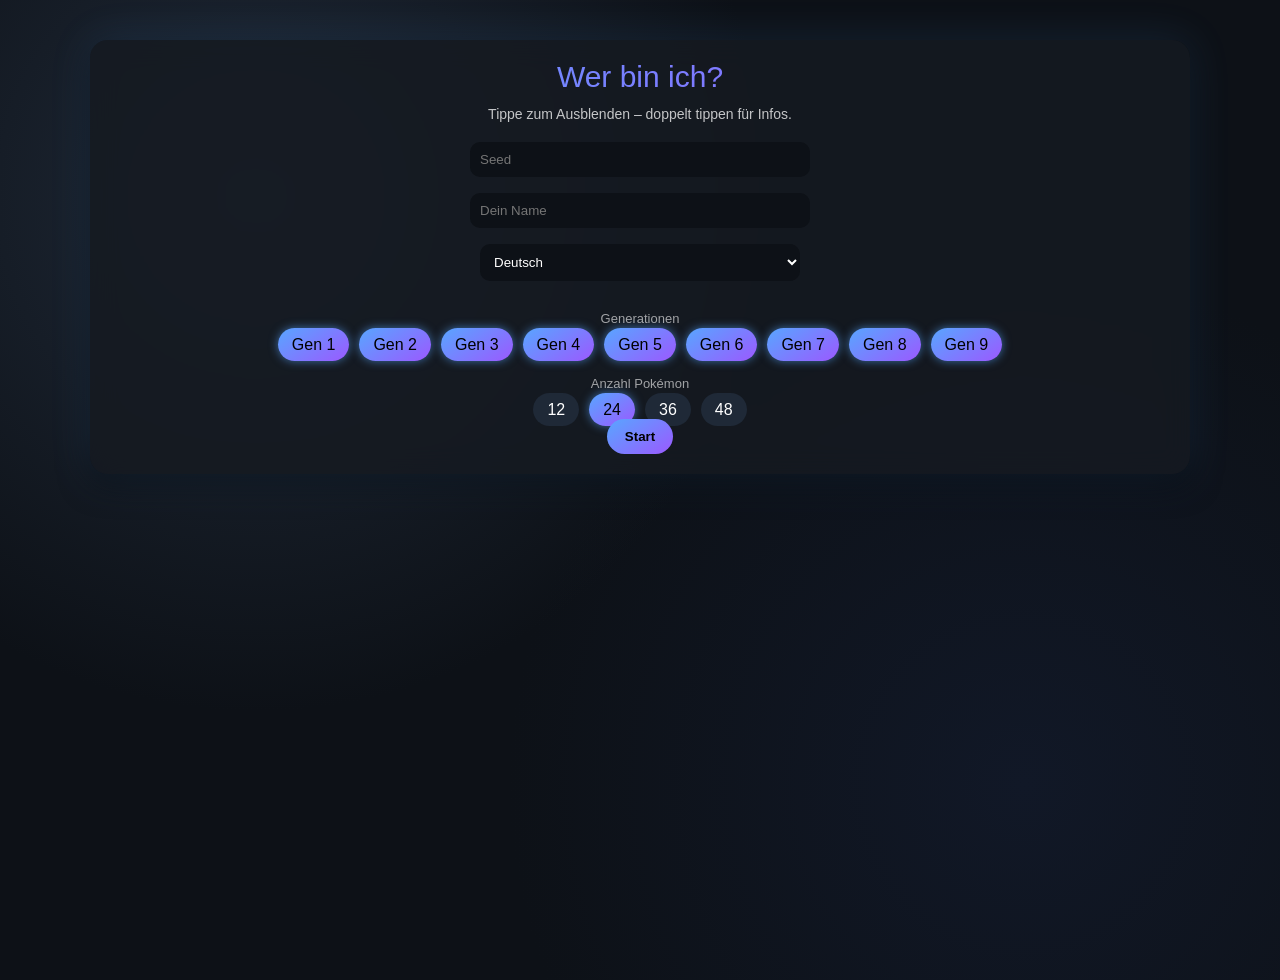
==== index.html @ afe897d0 "Aktualisieren von index.html" ====
<!DOCTYPE html>
<html lang="de">
<head>
<meta charset="UTF-8">
<meta name="viewport" content="width=device-width, initial-scale=1.0">
<title>Wer bin ich?</title>

<link rel="stylesheet" href="style.css">

<script src="pokemon_data.js"></script>
<script src="evolution.js"></script>
</head>

<body>

<div class="container">

<div id="menu" class="panel">
  <div class="title">Wer bin ich?</div>

  <div class="desc">
    Tippe zum Ausblenden – doppelt tippen für Infos.
  </div>

  <input id="seedInput" placeholder="Seed"><br>
  <input id="playerInput" placeholder="Dein Name"><br>

  <select id="lang">
    <option value="de">Deutsch</option>
    <option value="en">English</option>
  </select>

  <div class="section-title">Generationen</div>
  <div class="genbox">
    <label><input type="checkbox" value="1" checked><span>Gen 1</span></label>
    <label><input type="checkbox" value="2" checked><span>Gen 2</span></label>
    <label><input type="checkbox" value="3" checked><span>Gen 3</span></label>
    <label><input type="checkbox" value="4" checked><span>Gen 4</span></label>
    <label><input type="checkbox" value="5" checked><span>Gen 5</span></label>
    <label><input type="checkbox" value="6" checked><span>Gen 6</span></label>
    <label><input type="checkbox" value="7" checked><span>Gen 7</span></label>
    <label><input type="checkbox" value="8" checked><span>Gen 8</span></label>
    <label><input type="checkbox" value="9" checked><span>Gen 9</span></label>
  </div>

  <div class="section-title">Anzahl Pokémon</div>
  <div class="genbox">
    <label><input type="radio" name="size" value="12"><span>12</span></label>
    <label><input type="radio" name="size" value="24" checked><span>24</span></label>
    <label><input type="radio" name="size" value="36"><span>36</span></label>
    <label><input type="radio" name="size" value="48"><span>48</span></label>
  </div>

  <button onclick="startGame()">Start</button>
</div>

<div id="game" class="panel" style="display:none;">
  <div class="panel-top">
    <button onclick="back()">⬅ Neue Runde</button>

    <div class="zoom-group">
      <button onclick="zoomIn()">➕</button>
      <button onclick="zoomOut()">➖</button>
    </div>
  </div>

  <div id="activeRule" class="active-rule"></div>
  <div id="target"></div>
  <div id="board" class="grid"></div>
</div>

</div>

<div id="intro"><span id="introText"></span></div>

<div id="rulesScreen">
  <div class="rules-box">
    <h2>⚠️ Sonderregel</h2>
    <div id="rulesList"></div>
  </div>
</div>

<div id="popup" onclick="closePopup()">
  <div class="popup-box" onclick="event.stopPropagation()">
    <img id="popImg">
    <h3 id="popName"></h3>
    <div id="popDex"></div>
    <div id="popTypes"></div>
    <div id="popEvo"></div>
    <button onclick="closePopup()">Schließen</button>
  </div>
</div>

<script>

let seedValue=0;
let currentRule="";

/* ZOOM */
let tileSize = 90;
function applyZoom(){
  document.documentElement.style.setProperty("--tile-size", tileSize + "px");
}
function zoomIn(){ tileSize=Math.min(tileSize+20,220); applyZoom(); }
function zoomOut(){ tileSize=Math.max(tileSize-20,60); applyZoom(); }

/* RULES */
const RULES = [
  "Keine Fragen zu Entwicklungen",
  "Keine Fragen zu Typen",
  "Keine Fragen zur Farbe",
  "Keine Fragen zur Generation"
];

function getRandomRule(){
  return RULES[Math.floor(rand()*RULES.length)];
}

async function showRulesScreen(rule){
  rulesList.innerHTML=`❌ ${rule}`;
  rulesScreen.classList.add("show");
  await new Promise(r=>setTimeout(r,2000));
  rulesScreen.classList.remove("show");
}

/* RNG */
function hash(str){ let h=0; for(let i=0;i<str.length;i++){ h=Math.imul(31,h)+str.charCodeAt(i)|0;} return h;}
function rand(){ seedValue+=0x6D2B79F5; let t=seedValue; t=Math.imul(t^t>>>15,t|1); t^=t+Math.imul(t^t>>>7,t|61); return ((t^t>>>14)>>>0)/4294967296;}
function getGens(){ return Array.from(document.querySelectorAll(".genbox input:checked")).map(e=>parseInt(e.value));}
function getSize(){ return parseInt(document.querySelector('input[name="size"]:checked').value);}

/* 🔥 TYPE FIX */
const TYPE_MAP = {
  Normal:"Normal",
  Fire:"Feuer",
  Water:"Wasser",
  Grass:"Pflanze",
  Electric:"Elektro",
  Ice:"Eis",
  Fighting:"Kampf",
  Poison:"Gift",
  Ground:"Boden",
  Flying:"Flug",
  Psychic:"Psycho",
  Bug:"Käfer",
  Rock:"Gestein",
  Ghost:"Geist",
  Dragon:"Drache",
  Dark:"Unlicht",
  Steel:"Stahl",
  Fairy:"Fee"
};

/* POPUP */
function showPopup(p){
  popup.style.display="flex";
  popImg.src=p.img;
  popName.innerText=p.name_de;
  popDex.innerText="Dex #"+p.id;
  popTypes.innerText=(p.types||[]).map(t=>TYPE_MAP[t]||t).join(", ");
  popEvo.innerText=getEvolutionChain(p).map(e=>e.name_de).join(" → ");
}
function closePopup(){ popup.style.display="none"; }

/* START */
async function startGame(){

  if(typeof applyEvolutionData==="function"){
    applyEvolutionData();
  }

  applyZoom();

  let seed=seedInput.value;
  let playerId=playerInput.value||"player";

  seedValue=hash(seed||"random");

  let pool=POKEMON.filter(p=>getGens().includes(p.gen));

  for(let i=pool.length-1;i>0;i--){
    let j=Math.floor(rand()*(i+1));
    [pool[i],pool[j]]=[pool[j],pool[i]];
  }

  let data=pool.slice(0,getSize());

  let targetPokemon=data[Math.abs(hash(seed+playerId))%data.length];

  menu.style.display="none";

  let rule=getRandomRule();
  currentRule=rule;
  await showRulesScreen(rule);

  game.style.display="block";
  activeRule.innerText="⚠️ "+currentRule;

  board.innerHTML="";

  data.forEach(p=>{
    let card=document.createElement("div");
    card.className="card";

    card.innerHTML=`
      <img src="${p.img}">
      <div>${p.name_de}</div>
      <div class="types">
        ${(p.types||[]).map(t=>{
          let de = TYPE_MAP[t] || t;
          return `<span class="type ${de}">${de}</span>`;
        }).join("")}
      </div>
    `;

    let lastTap=0;

    card.onclick=()=>{
      let now=Date.now();
      if(now-lastTap<300){
        showPopup(p);
      } else {
        setTimeout(()=>{
          if(Date.now()-lastTap>=300){
            card.classList.toggle("off");
          }
        },300);
      }
      lastTap=now;
    };

    board.appendChild(card);
  });

  target.innerText="Du bist: "+targetPokemon.name_de;
}

function back(){
  game.style.display="none";
  menu.style.display="block";
}

</script>

</body>
</html>
---- style.css ----
/* 🌌 BACKGROUND */
body {
  margin:0;
  font-family: Arial;
  color:white;

  display:flex;
  justify-content:center;
  align-items:flex-start;

  min-height:100vh;
  padding:40px 10px;

  background:
    radial-gradient(circle at 20% 20%, #1f2937 0%, transparent 40%),
    radial-gradient(circle at 80% 80%, #111827 0%, transparent 40%),
    #0d1117;
}

/* 🎮 CONTAINER */
.container {
  width:100%;
  max-width:1100px;
}

/* 🧊 PANEL */
.panel {
  background:rgba(22,27,34,0.85);
  backdrop-filter: blur(14px);

  border-radius:18px;
  padding:20px;

  box-shadow:
    0 0 40px rgba(88,166,255,0.15),
    0 10px 30px rgba(0,0,0,0.6);

  text-align:center;
}

/* 🎯 TITLE */
.title {
  font-size:30px;
  margin-bottom:12px;

  background:linear-gradient(90deg,#58a6ff,#9b59ff);
  -webkit-background-clip:text;
  -webkit-text-fill-color:transparent;
}

/* 📝 TEXT */
.desc {
  font-size:14px;
  opacity:0.75;
  margin-bottom:12px;
}

/* SECTION */
.section-title {
  margin-top:22px;
  margin-bottom:10px;
  font-size:13px;
  opacity:0.6;
}

/* 🔘 BUTTONS */
button {
  padding:10px 18px;
  border:none;
  border-radius:999px;

  background:linear-gradient(145deg,#58a6ff,#9b59ff);
  color:black;

  font-weight:bold;
  cursor:pointer;

  transition:0.2s;
}

button:hover {
  transform:translateY(-2px);
  box-shadow:0 6px 16px rgba(88,166,255,0.5);
}

button:active {
  transform:scale(0.95);
}

/* INPUT */
input, select {
  width:90%;
  max-width:320px;

  padding:10px;
  margin:8px;

  border-radius:10px;
  border:none;

  background:#0d1117;
  color:white;
}

/* GEN BOX */
.genbox {
  display:flex;
  flex-wrap:wrap;
  justify-content:center;
  gap:10px;
}

.genbox span {
  padding:8px 14px;
  border-radius:999px;

  background:#1f2937;
  transition:0.2s;
}

.genbox span:hover {
  transform:translateY(-2px);
}

.genbox input { display:none; }

.genbox input:checked + span {
  background:linear-gradient(145deg,#58a6ff,#9b59ff);
  color:black;
  box-shadow:0 0 10px rgba(88,166,255,0.6);
}

/* 🎯 TOP BAR */
#game .panel-top {
  display:flex;
  justify-content:center;
  align-items:center;
  gap:15px;
  margin-bottom:15px;
  flex-wrap:wrap;
}

/* 🔍 ZOOM */
.zoom-group {
  display:flex;
  gap:8px;
}

.zoom-group button {
  width:40px;
  height:40px;
  padding:0;
}

/* 🧩 GRID */
.grid {
  display:grid;
  grid-template-columns: repeat(auto-fill,minmax(var(--tile-size,100px),1fr));
  gap:14px;
}

/* 🧱 CARD */
.card {
  background:#21262d;
  border-radius:14px;
  padding:12px;

  text-align:center;
  cursor:pointer;

  transition:0.2s;

  box-shadow:0 4px 12px rgba(0,0,0,0.4);
}

.card:hover {
  transform:translateY(-4px) scale(1.03);
}

.card img {
  width:100%;
  max-width:110px;
  margin-bottom:6px;
}

/* ❌ DISABLED */
.card.off {
  opacity:0.25;
  transform:scale(0.9);
}

/* ✨ SHINY */
.card[data-shiny="true"] {
  box-shadow:
    0 0 10px gold,
    0 0 25px rgba(255,215,0,0.4);
}

/* 🎨 TYPES */
.types {
  margin-top:5px;
}

.type {
  display:inline-block;
  padding:3px 7px;
  margin:2px;
  border-radius:8px;
  font-size:11px;
  font-weight:bold;
  color:white;
}

/* TYPE COLORS */
.type.feuer { background:#f08030; }
.type.wasser { background:#6890f0; }
.type.pflanze { background:#78c850; }
.type.elektro { background:#f8d030; color:black; }
.type.normal { background:#a8a878; }
.type.kampf { background:#c03028; }
.type.flug { background:#a890f0; }
.type.gift { background:#a040a0; }
.type.boden { background:#e0c068; color:black; }
.type.gestein { background:#b8a038; }
.type.käfer { background:#a8b820; }
.type.geist { background:#705898; }
.type.stahl { background:#b8b8d0; color:black; }
.type.eis { background:#98d8d8; color:black; }
.type.drache { background:#7038f8; }
.type.unlicht { background:#705848; }
.type.fee { background:#ee99ac; color:black; }

/* ⚠️ RULE DISPLAY */
.active-rule {
  margin:10px 0 15px;
  padding:8px 14px;

  border-radius:999px;
  display:inline-block;

  background:rgba(255,77,77,0.15);
  color:#ff6b6b;

  font-size:13px;
  font-weight:bold;
}

/* 🎬 INTRO */
#intro {
  position:fixed;
  width:100%;
  height:100%;
  background:#0d1117;

  display:flex;
  justify-content:center;
  align-items:center;

  font-size:42px;

  opacity:0;
  pointer-events:none;
  transition:opacity 0.6s;
}

#intro.show { opacity:1; }

#intro span {
  transition:transform 0.6s, opacity 0.6s;
}

#intro.hide span {
  transform:scale(1.2);
  opacity:0;
}

/* ⚠️ RULE SCREEN */
#rulesScreen {
  position:fixed;
  width:100%;
  height:100%;
  background:#0d1117;

  display:flex;
  justify-content:center;
  align-items:center;

  opacity:0;
  pointer-events:none;
  transition:0.4s;

  z-index:999;
}

#rulesScreen.show {
  opacity:1;
}

.rules-box {
  background:#161b22;
  padding:30px;
  border-radius:18px;

  text-align:center;

  transform:scale(0.8);
  opacity:0;

  transition:0.4s;

  box-shadow:
    0 0 30px rgba(255,0,0,0.25),
    0 10px 40px rgba(0,0,0,0.8);
}

#rulesScreen.show .rules-box {
  transform:scale(1);
  opacity:1;
}

.rules-box h2 {
  color:#ff4d4d;
  margin-bottom:15px;
}

/* 🪟 POPUP */
#popup {
  position:fixed;
  width:100%;
  height:100%;

  background:rgba(0,0,0,0.8);

  display:none;
  justify-content:center;
  align-items:center;
}

.popup-box {
  background:#161b22;
  padding:20px;
  border-radius:16px;

  box-shadow:0 10px 30px rgba(0,0,0,0.7);
}
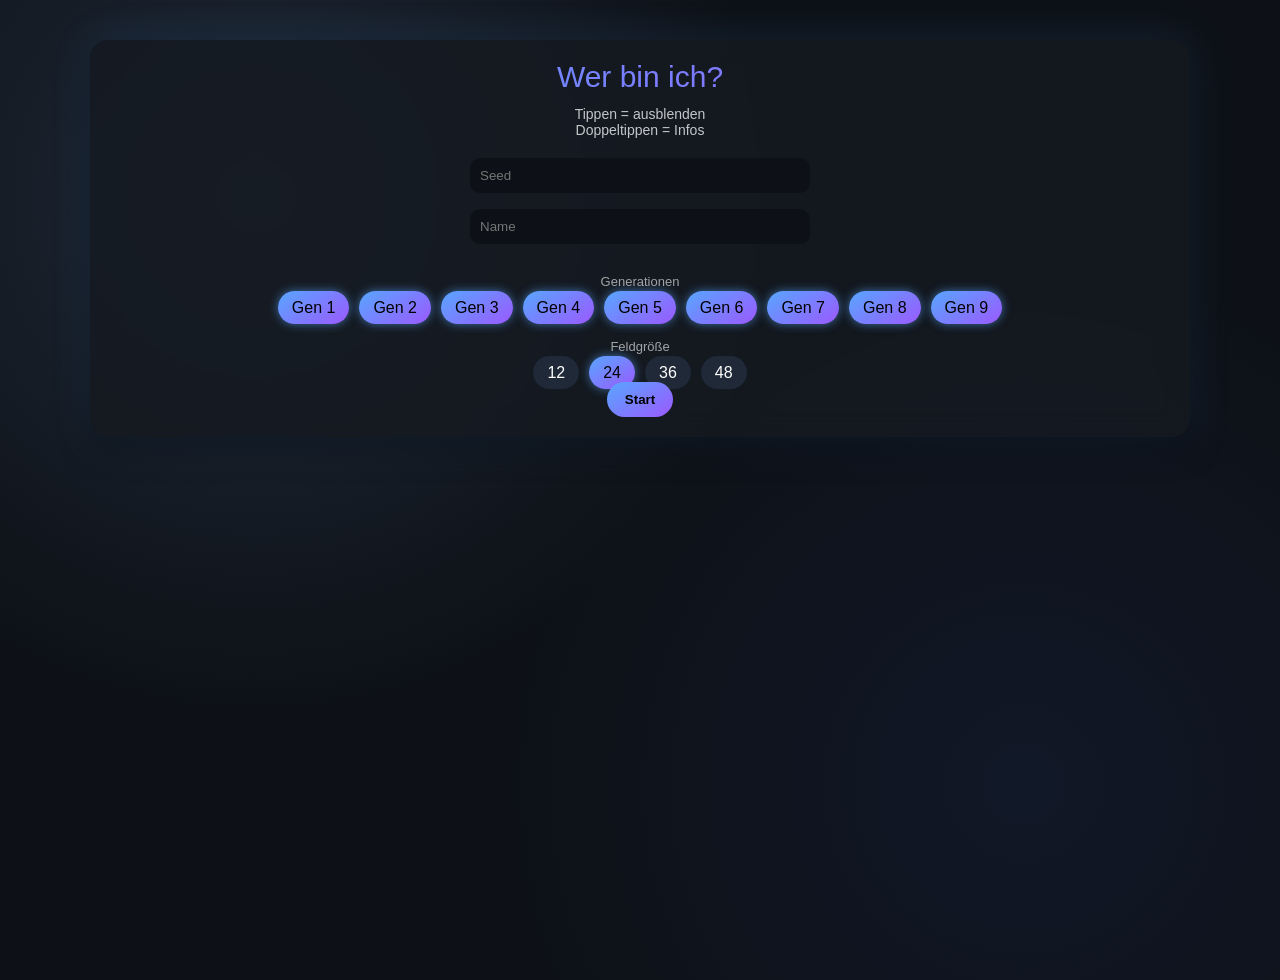
==== commit a653fec5: "Aktualisieren von index.html" ====
--- a/index.html
+++ b/index.html
@@ -15,20 +15,17 @@
 
 <div class="container">
 
+<!-- MENU -->
 <div id="menu" class="panel">
   <div class="title">Wer bin ich?</div>
 
   <div class="desc">
-    Tippe zum Ausblenden – doppelt tippen für Infos.
+    Tippen = ausblenden<br>
+    Doppeltippen = Infos
   </div>
 
   <input id="seedInput" placeholder="Seed"><br>
-  <input id="playerInput" placeholder="Dein Name"><br>
-
-  <select id="lang">
-    <option value="de">Deutsch</option>
-    <option value="en">English</option>
-  </select>
+  <input id="playerInput" placeholder="Name"><br>
 
   <div class="section-title">Generationen</div>
   <div class="genbox">
@@ -43,7 +40,7 @@
     <label><input type="checkbox" value="9" checked><span>Gen 9</span></label>
   </div>
 
-  <div class="section-title">Anzahl Pokémon</div>
+  <div class="section-title">Feldgröße</div>
   <div class="genbox">
     <label><input type="radio" name="size" value="12"><span>12</span></label>
     <label><input type="radio" name="size" value="24" checked><span>24</span></label>
@@ -54,25 +51,32 @@
   <button onclick="startGame()">Start</button>
 </div>
 
+<!-- GAME -->
 <div id="game" class="panel" style="display:none;">
+
   <div class="panel-top">
     <button onclick="back()">⬅ Neue Runde</button>
 
     <div class="zoom-group">
-      <button onclick="zoomIn()">➕</button>
-      <button onclick="zoomOut()">➖</button>
+      <button onclick="zoomIn()">+</button>
+      <button onclick="zoomOut()">-</button>
     </div>
   </div>
 
   <div id="activeRule" class="active-rule"></div>
   <div id="target"></div>
   <div id="board" class="grid"></div>
-</div>
-
-</div>
-
-<div id="intro"><span id="introText"></span></div>
-
+
+</div>
+
+</div>
+
+<!-- INTRO -->
+<div id="intro">
+  <span id="introText"></span>
+</div>
+
+<!-- RULES -->
 <div id="rulesScreen">
   <div class="rules-box">
     <h2>⚠️ Sonderregel</h2>
@@ -80,6 +84,7 @@
   </div>
 </div>
 
+<!-- POPUP -->
 <div id="popup" onclick="closePopup()">
   <div class="popup-box" onclick="event.stopPropagation()">
     <img id="popImg">
@@ -93,63 +98,48 @@
 
 <script>
 
+/* RNG */
 let seedValue=0;
-let currentRule="";
-
-/* ZOOM */
-let tileSize = 90;
-function applyZoom(){
-  document.documentElement.style.setProperty("--tile-size", tileSize + "px");
-}
-function zoomIn(){ tileSize=Math.min(tileSize+20,220); applyZoom(); }
-function zoomOut(){ tileSize=Math.max(tileSize-20,60); applyZoom(); }
-
-/* RULES */
-const RULES = [
-  "Keine Fragen zu Entwicklungen",
-  "Keine Fragen zu Typen",
-  "Keine Fragen zur Farbe",
-  "Keine Fragen zur Generation"
-];
-
-function getRandomRule(){
-  return RULES[Math.floor(rand()*RULES.length)];
-}
-
-async function showRulesScreen(rule){
-  rulesList.innerHTML=`❌ ${rule}`;
-  rulesScreen.classList.add("show");
-  await new Promise(r=>setTimeout(r,2000));
-  rulesScreen.classList.remove("show");
-}
-
-/* RNG */
 function hash(str){ let h=0; for(let i=0;i<str.length;i++){ h=Math.imul(31,h)+str.charCodeAt(i)|0;} return h;}
 function rand(){ seedValue+=0x6D2B79F5; let t=seedValue; t=Math.imul(t^t>>>15,t|1); t^=t+Math.imul(t^t>>>7,t|61); return ((t^t>>>14)>>>0)/4294967296;}
-function getGens(){ return Array.from(document.querySelectorAll(".genbox input:checked")).map(e=>parseInt(e.value));}
-function getSize(){ return parseInt(document.querySelector('input[name="size"]:checked').value);}
-
-/* 🔥 TYPE FIX */
-const TYPE_MAP = {
-  Normal:"Normal",
-  Fire:"Feuer",
-  Water:"Wasser",
-  Grass:"Pflanze",
-  Electric:"Elektro",
-  Ice:"Eis",
-  Fighting:"Kampf",
-  Poison:"Gift",
-  Ground:"Boden",
-  Flying:"Flug",
-  Psychic:"Psycho",
-  Bug:"Käfer",
-  Rock:"Gestein",
-  Ghost:"Geist",
-  Dragon:"Drache",
-  Dark:"Unlicht",
-  Steel:"Stahl",
-  Fairy:"Fee"
-};
+
+/* ZOOM */
+let tileSize=90;
+function applyZoom(){ document.documentElement.style.setProperty("--tile-size", tileSize+"px"); }
+function zoomIn(){ tileSize+=20; applyZoom(); }
+function zoomOut(){ tileSize-=20; applyZoom(); }
+
+/* RULES */
+const RULES=[
+  "Keine Fragen zu Typen",
+  "Keine Fragen zu Entwicklungen",
+  "Keine Fragen zur Farbe"
+];
+
+function getRule(){ return RULES[Math.floor(rand()*RULES.length)]; }
+
+/* INTRO (ROULETTE) */
+async function playIntro(target, pool){
+
+  intro.classList.add("show");
+
+  for(let i=0;i<30;i++){
+    let p=pool[Math.floor(Math.random()*pool.length)];
+    introText.innerText=p.name_de;
+    await new Promise(r=>setTimeout(r,50));
+  }
+
+  for(let i=0;i<10;i++){
+    introText.innerText = Math.random()<0.5 ? target.name_de : pool[Math.floor(Math.random()*pool.length)].name_de;
+    await new Promise(r=>setTimeout(r,80+i*20));
+  }
+
+  introText.innerText=target.name_de;
+
+  await new Promise(r=>setTimeout(r,500));
+
+  intro.classList.remove("show");
+}
 
 /* POPUP */
 function showPopup(p){
@@ -157,12 +147,12 @@
   popImg.src=p.img;
   popName.innerText=p.name_de;
   popDex.innerText="Dex #"+p.id;
-  popTypes.innerText=(p.types||[]).map(t=>TYPE_MAP[t]||t).join(", ");
+  popTypes.innerText=(p.types||[]).join(", ");
   popEvo.innerText=getEvolutionChain(p).map(e=>e.name_de).join(" → ");
 }
 function closePopup(){ popup.style.display="none"; }
 
-/* START */
+/* GAME START */
 async function startGame(){
 
   if(typeof applyEvolutionData==="function"){
@@ -172,29 +162,36 @@
   applyZoom();
 
   let seed=seedInput.value;
-  let playerId=playerInput.value||"player";
+  let player=playerInput.value||"player";
 
   seedValue=hash(seed||"random");
 
-  let pool=POKEMON.filter(p=>getGens().includes(p.gen));
+  let gens=Array.from(document.querySelectorAll(".genbox input:checked")).map(e=>parseInt(e.value));
+  let size=parseInt(document.querySelector('input[name="size"]:checked').value);
+
+  let pool=POKEMON.filter(p=>gens.includes(p.gen));
 
   for(let i=pool.length-1;i>0;i--){
     let j=Math.floor(rand()*(i+1));
     [pool[i],pool[j]]=[pool[j],pool[i]];
   }
 
-  let data=pool.slice(0,getSize());
-
-  let targetPokemon=data[Math.abs(hash(seed+playerId))%data.length];
+  let data=pool.slice(0,size);
+  let target=data[Math.abs(hash(seed+player))%data.length];
 
   menu.style.display="none";
 
-  let rule=getRandomRule();
-  currentRule=rule;
-  await showRulesScreen(rule);
+  await playIntro(target,pool);
+
+  let rule=getRule();
+  rulesList.innerText="❌ "+rule;
+
+  rulesScreen.classList.add("show");
+  await new Promise(r=>setTimeout(r,2000));
+  rulesScreen.classList.remove("show");
 
   game.style.display="block";
-  activeRule.innerText="⚠️ "+currentRule;
+  activeRule.innerText="⚠️ "+rule;
 
   board.innerHTML="";
 
@@ -206,10 +203,7 @@
       <img src="${p.img}">
       <div>${p.name_de}</div>
       <div class="types">
-        ${(p.types||[]).map(t=>{
-          let de = TYPE_MAP[t] || t;
-          return `<span class="type ${de}">${de}</span>`;
-        }).join("")}
+        ${(p.types||[]).map(t=>`<span class="type ${t}">${t}</span>`).join("")}
       </div>
     `;
 
@@ -217,6 +211,7 @@
 
     card.onclick=()=>{
       let now=Date.now();
+
       if(now-lastTap<300){
         showPopup(p);
       } else {
@@ -226,13 +221,14 @@
           }
         },300);
       }
+
       lastTap=now;
     };
 
     board.appendChild(card);
   });
 
-  target.innerText="Du bist: "+targetPokemon.name_de;
+  target.innerText="Du bist: "+target.name_de;
 }
 
 function back(){
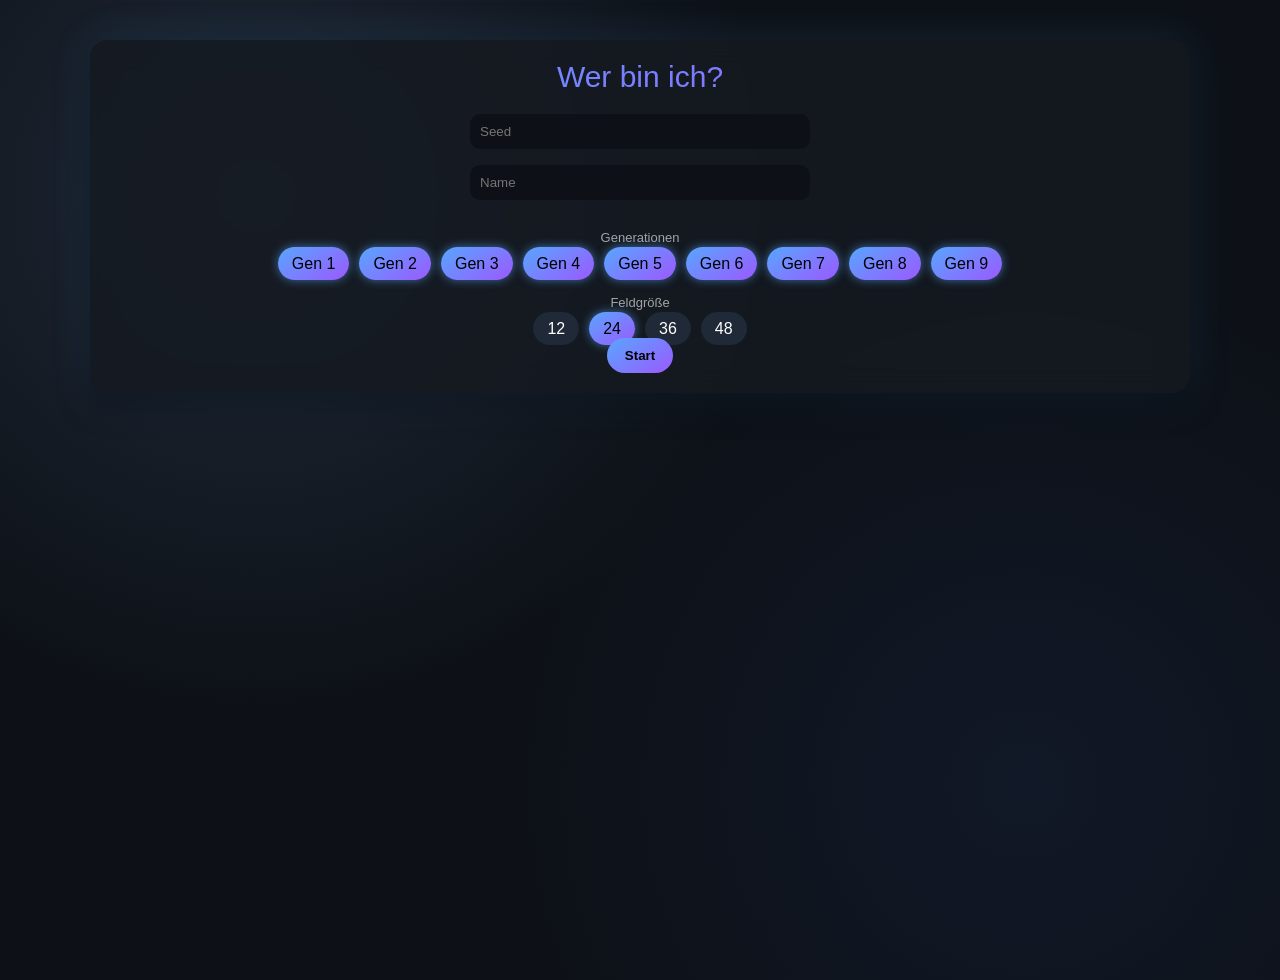
==== commit c7185712: "Aktualisieren von index.html" ====
--- a/index.html
+++ b/index.html
@@ -15,14 +15,8 @@
 
 <div class="container">
 
-<!-- MENU -->
 <div id="menu" class="panel">
   <div class="title">Wer bin ich?</div>
-
-  <div class="desc">
-    Tippen = ausblenden<br>
-    Doppeltippen = Infos
-  </div>
 
   <input id="seedInput" placeholder="Seed"><br>
   <input id="playerInput" placeholder="Name"><br>
@@ -51,19 +45,8 @@
   <button onclick="startGame()">Start</button>
 </div>
 
-<!-- GAME -->
 <div id="game" class="panel" style="display:none;">
 
-  <div class="panel-top">
-    <button onclick="back()">⬅ Neue Runde</button>
-
-    <div class="zoom-group">
-      <button onclick="zoomIn()">+</button>
-      <button onclick="zoomOut()">-</button>
-    </div>
-  </div>
-
-  <div id="activeRule" class="active-rule"></div>
   <div id="target"></div>
   <div id="board" class="grid"></div>
 
@@ -71,131 +54,80 @@
 
 </div>
 
-<!-- INTRO -->
-<div id="intro">
-  <span id="introText"></span>
-</div>
-
-<!-- RULES -->
-<div id="rulesScreen">
-  <div class="rules-box">
-    <h2>⚠️ Sonderregel</h2>
-    <div id="rulesList"></div>
-  </div>
-</div>
-
-<!-- POPUP -->
-<div id="popup" onclick="closePopup()">
-  <div class="popup-box" onclick="event.stopPropagation()">
-    <img id="popImg">
-    <h3 id="popName"></h3>
-    <div id="popDex"></div>
-    <div id="popTypes"></div>
-    <div id="popEvo"></div>
-    <button onclick="closePopup()">Schließen</button>
-  </div>
-</div>
+<div id="intro"><span id="introText"></span></div>
 
 <script>
+
+/* TYPE MAP (EINZIGER FIX) */
+const TYPE_MAP = {
+  Fire:"Feuer",
+  Water:"Wasser",
+  Grass:"Pflanze",
+  Electric:"Elektro",
+  Ice:"Eis",
+  Fighting:"Kampf",
+  Poison:"Gift",
+  Ground:"Boden",
+  Flying:"Flug",
+  Psychic:"Psycho",
+  Bug:"Käfer",
+  Rock:"Gestein",
+  Ghost:"Geist",
+  Dragon:"Drache",
+  Dark:"Unlicht",
+  Steel:"Stahl",
+  Fairy:"Fee",
+  Normal:"Normal"
+};
 
 /* RNG */
 let seedValue=0;
 function hash(str){ let h=0; for(let i=0;i<str.length;i++){ h=Math.imul(31,h)+str.charCodeAt(i)|0;} return h;}
 function rand(){ seedValue+=0x6D2B79F5; let t=seedValue; t=Math.imul(t^t>>>15,t|1); t^=t+Math.imul(t^t>>>7,t|61); return ((t^t>>>14)>>>0)/4294967296;}
 
-/* ZOOM */
-let tileSize=90;
-function applyZoom(){ document.documentElement.style.setProperty("--tile-size", tileSize+"px"); }
-function zoomIn(){ tileSize+=20; applyZoom(); }
-function zoomOut(){ tileSize-=20; applyZoom(); }
-
-/* RULES */
-const RULES=[
-  "Keine Fragen zu Typen",
-  "Keine Fragen zu Entwicklungen",
-  "Keine Fragen zur Farbe"
-];
-
-function getRule(){ return RULES[Math.floor(rand()*RULES.length)]; }
-
-/* INTRO (ROULETTE) */
-async function playIntro(target, pool){
-
+/* INTRO */
+async function playIntro(target,pool){
   intro.classList.add("show");
 
-  for(let i=0;i<30;i++){
+  for(let i=0;i<25;i++){
     let p=pool[Math.floor(Math.random()*pool.length)];
     introText.innerText=p.name_de;
     await new Promise(r=>setTimeout(r,50));
   }
 
-  for(let i=0;i<10;i++){
-    introText.innerText = Math.random()<0.5 ? target.name_de : pool[Math.floor(Math.random()*pool.length)].name_de;
-    await new Promise(r=>setTimeout(r,80+i*20));
-  }
-
   introText.innerText=target.name_de;
-
   await new Promise(r=>setTimeout(r,500));
 
   intro.classList.remove("show");
 }
 
-/* POPUP */
-function showPopup(p){
-  popup.style.display="flex";
-  popImg.src=p.img;
-  popName.innerText=p.name_de;
-  popDex.innerText="Dex #"+p.id;
-  popTypes.innerText=(p.types||[]).join(", ");
-  popEvo.innerText=getEvolutionChain(p).map(e=>e.name_de).join(" → ");
-}
-function closePopup(){ popup.style.display="none"; }
-
-/* GAME START */
+/* START */
 async function startGame(){
 
-  if(typeof applyEvolutionData==="function"){
-    applyEvolutionData();
-  }
+  seedValue=hash(seedInput.value||"random");
 
-  applyZoom();
-
-  let seed=seedInput.value;
-  let player=playerInput.value||"player";
-
-  seedValue=hash(seed||"random");
-
-  let gens=Array.from(document.querySelectorAll(".genbox input:checked")).map(e=>parseInt(e.value));
-  let size=parseInt(document.querySelector('input[name="size"]:checked').value);
+  let gens=[...document.querySelectorAll(".genbox input:checked")].map(e=>+e.value);
+  let size=+document.querySelector('input[name="size"]:checked').value;
 
   let pool=POKEMON.filter(p=>gens.includes(p.gen));
 
-  for(let i=pool.length-1;i>0;i--){
-    let j=Math.floor(rand()*(i+1));
-    [pool[i],pool[j]]=[pool[j],pool[i]];
-  }
+  let data=pool.slice(0,size);
 
-  let data=pool.slice(0,size);
-  let target=data[Math.abs(hash(seed+player))%data.length];
+  let target=data[Math.abs(hash(seedInput.value+playerInput.value))%data.length];
 
   menu.style.display="none";
 
   await playIntro(target,pool);
 
-  let rule=getRule();
-  rulesList.innerText="❌ "+rule;
+  game.style.display="block";
 
-  rulesScreen.classList.add("show");
-  await new Promise(r=>setTimeout(r,2000));
-  rulesScreen.classList.remove("show");
-
-  game.style.display="block";
-  activeRule.innerText="⚠️ "+rule;
+  /* 🔥 WICHTIG */
+  target.innerText="Du bist: "+target.name_de;
 
   board.innerHTML="";
 
   data.forEach(p=>{
+
     let card=document.createElement("div");
     card.className="card";
 
@@ -203,7 +135,10 @@
       <img src="${p.img}">
       <div>${p.name_de}</div>
       <div class="types">
-        ${(p.types||[]).map(t=>`<span class="type ${t}">${t}</span>`).join("")}
+        ${(p.types||[]).map(t=>{
+          let de = TYPE_MAP[t] || t;
+          return `<span class="type ${de}">${de}</span>`;
+        }).join("")}
       </div>
     `;
 
@@ -213,7 +148,7 @@
       let now=Date.now();
 
       if(now-lastTap<300){
-        showPopup(p);
+        alert(p.name_de);
       } else {
         setTimeout(()=>{
           if(Date.now()-lastTap>=300){
@@ -226,14 +161,9 @@
     };
 
     board.appendChild(card);
+
   });
 
-  target.innerText="Du bist: "+target.name_de;
-}
-
-function back(){
-  game.style.display="none";
-  menu.style.display="block";
 }
 
 </script>
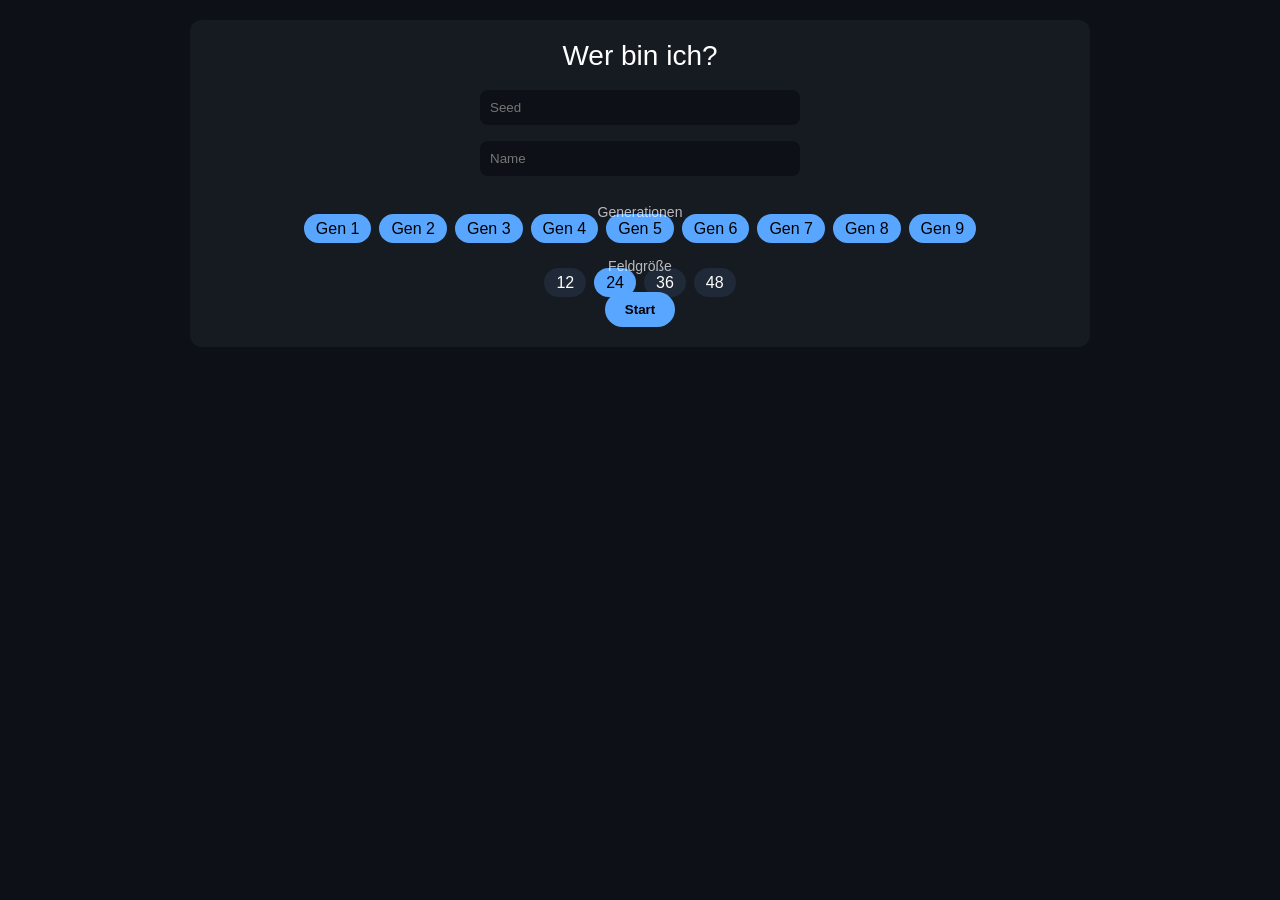
==== commit 774f8625: "Aktualisieren von index.html" ====
--- a/index.html
+++ b/index.html
@@ -47,6 +47,8 @@
 
 <div id="game" class="panel" style="display:none;">
 
+  <button onclick="back()">⬅ Menü</button>
+
   <div id="target"></div>
   <div id="board" class="grid"></div>
 
@@ -58,26 +60,13 @@
 
 <script>
 
-/* TYPE MAP (EINZIGER FIX) */
+/* TYPE MAP (FIX) */
 const TYPE_MAP = {
-  Fire:"Feuer",
-  Water:"Wasser",
-  Grass:"Pflanze",
-  Electric:"Elektro",
-  Ice:"Eis",
-  Fighting:"Kampf",
-  Poison:"Gift",
-  Ground:"Boden",
-  Flying:"Flug",
-  Psychic:"Psycho",
-  Bug:"Käfer",
-  Rock:"Gestein",
-  Ghost:"Geist",
-  Dragon:"Drache",
-  Dark:"Unlicht",
-  Steel:"Stahl",
-  Fairy:"Fee",
-  Normal:"Normal"
+  Fire:"Feuer", Water:"Wasser", Grass:"Pflanze", Electric:"Elektro",
+  Ice:"Eis", Fighting:"Kampf", Poison:"Gift", Ground:"Boden",
+  Flying:"Flug", Psychic:"Psycho", Bug:"Käfer", Rock:"Gestein",
+  Ghost:"Geist", Dragon:"Drache", Dark:"Unlicht",
+  Steel:"Stahl", Fairy:"Fee", Normal:"Normal"
 };
 
 /* RNG */
@@ -111,18 +100,23 @@
 
   let pool=POKEMON.filter(p=>gens.includes(p.gen));
 
+  /* 🔥 WICHTIG: SHUFFLE (FIXT BISASAM PROBLEM) */
+  for(let i=pool.length-1;i>0;i--){
+    let j=Math.floor(rand()*(i+1));
+    [pool[i],pool[j]]=[pool[j],pool[i]];
+  }
+
   let data=pool.slice(0,size);
 
-  let target=data[Math.abs(hash(seedInput.value+playerInput.value))%data.length];
+  let targetPokemon=data[Math.abs(hash(seedInput.value+playerInput.value))%data.length];
 
   menu.style.display="none";
 
-  await playIntro(target,pool);
+  await playIntro(targetPokemon,pool);
 
   game.style.display="block";
 
-  /* 🔥 WICHTIG */
-  target.innerText="Du bist: "+target.name_de;
+  target.innerText="Du bist: "+targetPokemon.name_de;
 
   board.innerHTML="";
 
@@ -142,28 +136,33 @@
       </div>
     `;
 
-    let lastTap=0;
+    /* 🔥 DOUBLE TAP FIX */
+    let lastTap = 0;
 
-    card.onclick=()=>{
-      let now=Date.now();
+    card.addEventListener("click", () => {
+      let now = Date.now();
 
-      if(now-lastTap<300){
+      if(now - lastTap < 300){
         alert(p.name_de);
       } else {
         setTimeout(()=>{
-          if(Date.now()-lastTap>=300){
+          if(Date.now() - lastTap >= 300){
             card.classList.toggle("off");
           }
         },300);
       }
 
-      lastTap=now;
-    };
+      lastTap = now;
+    });
 
     board.appendChild(card);
-
   });
 
+}
+
+function back(){
+  game.style.display="none";
+  menu.style.display="block";
 }
 
 </script>
--- a/style.css
+++ b/style.css
@@ -1,200 +1,111 @@
-
-/* 🌌 BACKGROUND */
+/* 🌌 BASE */
 body {
   margin:0;
-  font-family: Arial;
+  font-family:Arial, sans-serif;
+  background:#0d1117;
   color:white;
 
   display:flex;
   justify-content:center;
   align-items:flex-start;
 
-  min-height:100vh;
-  padding:40px 10px;
-
-  background:
-    radial-gradient(circle at 20% 20%, #1f2937 0%, transparent 40%),
-    radial-gradient(circle at 80% 80%, #111827 0%, transparent 40%),
-    #0d1117;
+  padding:20px;
 }
 
-/* 🎮 CONTAINER */
+/* 📦 CONTAINER */
 .container {
   width:100%;
-  max-width:1100px;
+  max-width:900px;
 }
 
-/* 🧊 PANEL */
+/* 🧊 PANELS */
 .panel {
-  background:rgba(22,27,34,0.85);
-  backdrop-filter: blur(14px);
-
-  border-radius:18px;
+  background:#161b22;
   padding:20px;
-
-  box-shadow:
-    0 0 40px rgba(88,166,255,0.15),
-    0 10px 30px rgba(0,0,0,0.6);
-
+  border-radius:12px;
+  margin-bottom:20px;
   text-align:center;
 }
 
-/* 🎯 TITLE */
+/* 🏷 TITLE */
 .title {
-  font-size:30px;
-  margin-bottom:12px;
-
-  background:linear-gradient(90deg,#58a6ff,#9b59ff);
-  -webkit-background-clip:text;
-  -webkit-text-fill-color:transparent;
+  font-size:28px;
+  margin-bottom:10px;
 }
 
-/* 📝 TEXT */
-.desc {
-  font-size:14px;
-  opacity:0.75;
-  margin-bottom:12px;
-}
-
-/* SECTION */
-.section-title {
-  margin-top:22px;
-  margin-bottom:10px;
-  font-size:13px;
-  opacity:0.6;
-}
-
-/* 🔘 BUTTONS */
-button {
-  padding:10px 18px;
-  border:none;
-  border-radius:999px;
-
-  background:linear-gradient(145deg,#58a6ff,#9b59ff);
-  color:black;
-
-  font-weight:bold;
-  cursor:pointer;
-
-  transition:0.2s;
-}
-
-button:hover {
-  transform:translateY(-2px);
-  box-shadow:0 6px 16px rgba(88,166,255,0.5);
-}
-
-button:active {
-  transform:scale(0.95);
-}
-
-/* INPUT */
-input, select {
+/* 🔲 INPUTS */
+input {
   width:90%;
-  max-width:320px;
-
+  max-width:300px;
   padding:10px;
   margin:8px;
-
-  border-radius:10px;
+  border-radius:8px;
   border:none;
-
   background:#0d1117;
   color:white;
 }
 
-/* GEN BOX */
+/* 🔘 BUTTON */
+button {
+  padding:10px 20px;
+  border:none;
+  border-radius:999px;
+  background:#58a6ff;
+  color:black;
+  font-weight:bold;
+  cursor:pointer;
+}
+
+/* 🔢 SECTIONS */
+.section-title {
+  margin-top:20px;
+  font-size:14px;
+  opacity:0.7;
+}
+
+/* 📦 GEN BOX */
 .genbox {
   display:flex;
   flex-wrap:wrap;
   justify-content:center;
-  gap:10px;
+  gap:8px;
 }
 
 .genbox span {
-  padding:8px 14px;
+  background:#1f2937;
+  padding:6px 12px;
   border-radius:999px;
-
-  background:#1f2937;
-  transition:0.2s;
-}
-
-.genbox span:hover {
-  transform:translateY(-2px);
 }
 
 .genbox input { display:none; }
 
 .genbox input:checked + span {
-  background:linear-gradient(145deg,#58a6ff,#9b59ff);
+  background:#58a6ff;
   color:black;
-  box-shadow:0 0 10px rgba(88,166,255,0.6);
 }
 
-/* 🎯 TOP BAR */
-#game .panel-top {
-  display:flex;
-  justify-content:center;
-  align-items:center;
-  gap:15px;
-  margin-bottom:15px;
-  flex-wrap:wrap;
-}
-
-/* 🔍 ZOOM */
-.zoom-group {
-  display:flex;
-  gap:8px;
-}
-
-.zoom-group button {
-  width:40px;
-  height:40px;
-  padding:0;
-}
-
-/* 🧩 GRID */
+/* 🎯 GRID */
 .grid {
   display:grid;
-  grid-template-columns: repeat(auto-fill,minmax(var(--tile-size,100px),1fr));
-  gap:14px;
+  grid-template-columns:repeat(auto-fill,minmax(90px,1fr));
+  gap:10px;
 }
 
 /* 🧱 CARD */
 .card {
   background:#21262d;
-  border-radius:14px;
-  padding:12px;
-
-  text-align:center;
+  padding:10px;
+  border-radius:10px;
   cursor:pointer;
-
   transition:0.2s;
-
-  box-shadow:0 4px 12px rgba(0,0,0,0.4);
-}
-
-.card:hover {
-  transform:translateY(-4px) scale(1.03);
 }
 
 .card img {
   width:100%;
-  max-width:110px;
-  margin-bottom:6px;
 }
 
-/* ❌ DISABLED */
 .card.off {
-  opacity:0.25;
-  transform:scale(0.9);
-}
-
-/* ✨ SHINY */
-.card[data-shiny="true"] {
-  box-shadow:
-    0 0 10px gold,
-    0 0 25px rgba(255,215,0,0.4);
+  opacity:0.3;
 }
 
 /* 🎨 TYPES */
@@ -204,51 +115,37 @@
 
 .type {
   display:inline-block;
-  padding:3px 7px;
+  padding:2px 6px;
+  border-radius:6px;
+  font-size:10px;
   margin:2px;
-  border-radius:8px;
-  font-size:11px;
-  font-weight:bold;
   color:white;
 }
 
-/* TYPE COLORS */
-.type.feuer { background:#f08030; }
-.type.wasser { background:#6890f0; }
-.type.pflanze { background:#78c850; }
-.type.elektro { background:#f8d030; color:black; }
-.type.normal { background:#a8a878; }
-.type.kampf { background:#c03028; }
-.type.flug { background:#a890f0; }
-.type.gift { background:#a040a0; }
-.type.boden { background:#e0c068; color:black; }
-.type.gestein { background:#b8a038; }
-.type.käfer { background:#a8b820; }
-.type.geist { background:#705898; }
-.type.stahl { background:#b8b8d0; color:black; }
-.type.eis { background:#98d8d8; color:black; }
-.type.drache { background:#7038f8; }
-.type.unlicht { background:#705848; }
-.type.fee { background:#ee99ac; color:black; }
-
-/* ⚠️ RULE DISPLAY */
-.active-rule {
-  margin:10px 0 15px;
-  padding:8px 14px;
-
-  border-radius:999px;
-  display:inline-block;
-
-  background:rgba(255,77,77,0.15);
-  color:#ff6b6b;
-
-  font-size:13px;
-  font-weight:bold;
-}
+/* 🔥 TYPE COLORS (DEUTSCH) */
+.type.Feuer { background:#f08030; }
+.type.Wasser { background:#6890f0; }
+.type.Pflanze { background:#78c850; }
+.type.Elektro { background:#f8d030; color:black; }
+.type.Normal { background:#a8a878; }
+.type.Kampf { background:#c03028; }
+.type.Flug { background:#a890f0; }
+.type.Gift { background:#a040a0; }
+.type.Boden { background:#e0c068; color:black; }
+.type.Gestein { background:#b8a038; }
+.type.Käfer { background:#a8b820; }
+.type.Geist { background:#705898; }
+.type.Stahl { background:#b8b8d0; color:black; }
+.type.Eis { background:#98d8d8; color:black; }
+.type.Drache { background:#7038f8; }
+.type.Unlicht { background:#705848; }
+.type.Fee { background:#ee99ac; color:black; }
 
 /* 🎬 INTRO */
 #intro {
   position:fixed;
+  top:0;
+  left:0;
   width:100%;
   height:100%;
   background:#0d1117;
@@ -257,90 +154,20 @@
   justify-content:center;
   align-items:center;
 
-  font-size:42px;
+  font-size:40px;
 
   opacity:0;
   pointer-events:none;
-  transition:opacity 0.6s;
+  transition:0.3s;
 }
 
-#intro.show { opacity:1; }
-
-#intro span {
-  transition:transform 0.6s, opacity 0.6s;
-}
-
-#intro.hide span {
-  transform:scale(1.2);
-  opacity:0;
-}
-
-/* ⚠️ RULE SCREEN */
-#rulesScreen {
-  position:fixed;
-  width:100%;
-  height:100%;
-  background:#0d1117;
-
-  display:flex;
-  justify-content:center;
-  align-items:center;
-
-  opacity:0;
-  pointer-events:none;
-  transition:0.4s;
-
-  z-index:999;
-}
-
-#rulesScreen.show {
+#intro.show {
   opacity:1;
 }
 
-.rules-box {
-  background:#161b22;
-  padding:30px;
-  border-radius:18px;
-
-  text-align:center;
-
-  transform:scale(0.8);
-  opacity:0;
-
-  transition:0.4s;
-
-  box-shadow:
-    0 0 30px rgba(255,0,0,0.25),
-    0 10px 40px rgba(0,0,0,0.8);
-}
-
-#rulesScreen.show .rules-box {
-  transform:scale(1);
-  opacity:1;
-}
-
-.rules-box h2 {
-  color:#ff4d4d;
-  margin-bottom:15px;
-}
-
-/* 🪟 POPUP */
-#popup {
-  position:fixed;
-  width:100%;
-  height:100%;
-
-  background:rgba(0,0,0,0.8);
-
-  display:none;
-  justify-content:center;
-  align-items:center;
-}
-
-.popup-box {
-  background:#161b22;
-  padding:20px;
-  border-radius:16px;
-
-  box-shadow:0 10px 30px rgba(0,0,0,0.7);
+/* 📱 MOBILE */
+@media (max-width:600px){
+  .grid {
+    grid-template-columns:repeat(auto-fill,minmax(70px,1fr));
+  }
 }
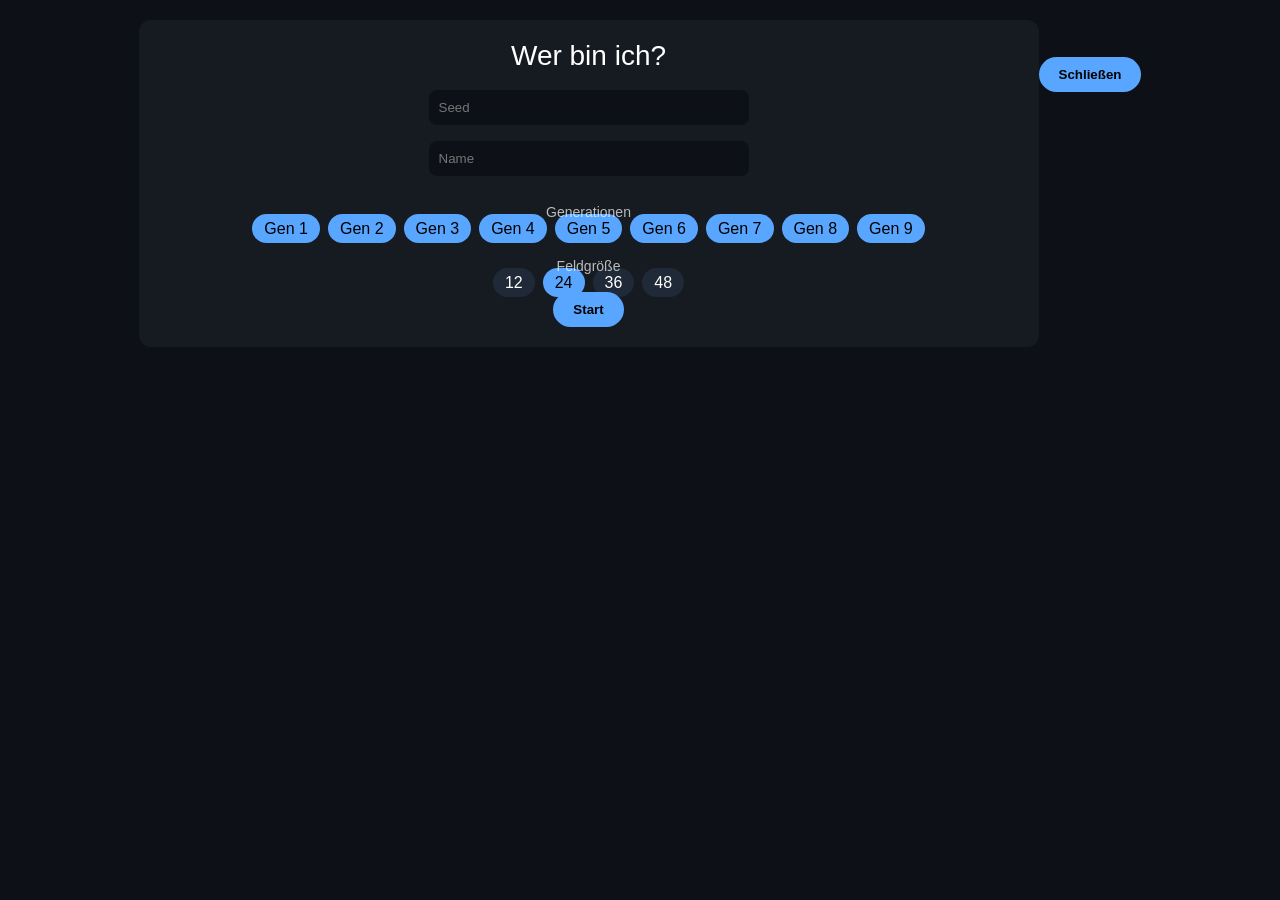
==== commit 11068cf4: "Aktualisieren von index.html" ====
--- a/index.html
+++ b/index.html
@@ -47,7 +47,14 @@
 
 <div id="game" class="panel" style="display:none;">
 
-  <button onclick="back()">⬅ Menü</button>
+  <div class="panel-top">
+    <button onclick="back()">⬅ Menü</button>
+
+    <div>
+      <button onclick="zoomIn()">+</button>
+      <button onclick="zoomOut()">-</button>
+    </div>
+  </div>
 
   <div id="target"></div>
   <div id="board" class="grid"></div>
@@ -58,9 +65,20 @@
 
 <div id="intro"><span id="introText"></span></div>
 
+<div id="popup" onclick="closePopup()">
+  <div class="popup-box" onclick="event.stopPropagation()">
+    <img id="popImg">
+    <h3 id="popName"></h3>
+    <div id="popDex"></div>
+    <div id="popTypes"></div>
+    <div id="popEvo"></div>
+    <button onclick="closePopup()">Schließen</button>
+  </div>
+</div>
+
 <script>
 
-/* TYPE MAP (FIX) */
+/* 🔥 TYPE MAP */
 const TYPE_MAP = {
   Fire:"Feuer", Water:"Wasser", Grass:"Pflanze", Electric:"Elektro",
   Ice:"Eis", Fighting:"Kampf", Poison:"Gift", Ground:"Boden",
@@ -74,6 +92,14 @@
 function hash(str){ let h=0; for(let i=0;i<str.length;i++){ h=Math.imul(31,h)+str.charCodeAt(i)|0;} return h;}
 function rand(){ seedValue+=0x6D2B79F5; let t=seedValue; t=Math.imul(t^t>>>15,t|1); t^=t+Math.imul(t^t>>>7,t|61); return ((t^t>>>14)>>>0)/4294967296;}
 
+/* ZOOM */
+let tileSize=90;
+function applyZoom(){
+  document.documentElement.style.setProperty("--tile-size", tileSize+"px");
+}
+function zoomIn(){ tileSize+=20; applyZoom(); }
+function zoomOut(){ tileSize-=20; applyZoom(); }
+
 /* INTRO */
 async function playIntro(target,pool){
   intro.classList.add("show");
@@ -90,9 +116,28 @@
   intro.classList.remove("show");
 }
 
+/* POPUP */
+function showPopup(p){
+  popup.style.display="flex";
+  popImg.src=p.img;
+  popName.innerText=p.name_de;
+  popDex.innerText="Dex #"+p.id;
+
+  popTypes.innerText=(p.types||[]).map(t=>TYPE_MAP[t]||t).join(", ");
+
+  popEvo.innerText=getEvolutionChain(p).map(e=>e.name_de).join(" → ");
+}
+function closePopup(){ popup.style.display="none"; }
+
 /* START */
 async function startGame(){
 
+  if(typeof applyEvolutionData==="function"){
+    applyEvolutionData();
+  }
+
+  applyZoom();
+
   seedValue=hash(seedInput.value||"random");
 
   let gens=[...document.querySelectorAll(".genbox input:checked")].map(e=>+e.value);
@@ -100,7 +145,7 @@
 
   let pool=POKEMON.filter(p=>gens.includes(p.gen));
 
-  /* 🔥 WICHTIG: SHUFFLE (FIXT BISASAM PROBLEM) */
+  /* SHUFFLE */
   for(let i=pool.length-1;i>0;i--){
     let j=Math.floor(rand()*(i+1));
     [pool[i],pool[j]]=[pool[j],pool[i]];
@@ -136,24 +181,23 @@
       </div>
     `;
 
-    /* 🔥 DOUBLE TAP FIX */
-    let lastTap = 0;
-
-    card.addEventListener("click", () => {
-      let now = Date.now();
-
-      if(now - lastTap < 300){
-        alert(p.name_de);
+    let lastTap=0;
+
+    card.onclick=()=>{
+      let now=Date.now();
+
+      if(now-lastTap<300){
+        showPopup(p);
       } else {
         setTimeout(()=>{
-          if(Date.now() - lastTap >= 300){
+          if(Date.now()-lastTap>=300){
             card.classList.toggle("off");
           }
         },300);
       }
 
-      lastTap = now;
-    });
+      lastTap=now;
+    };
 
     board.appendChild(card);
   });
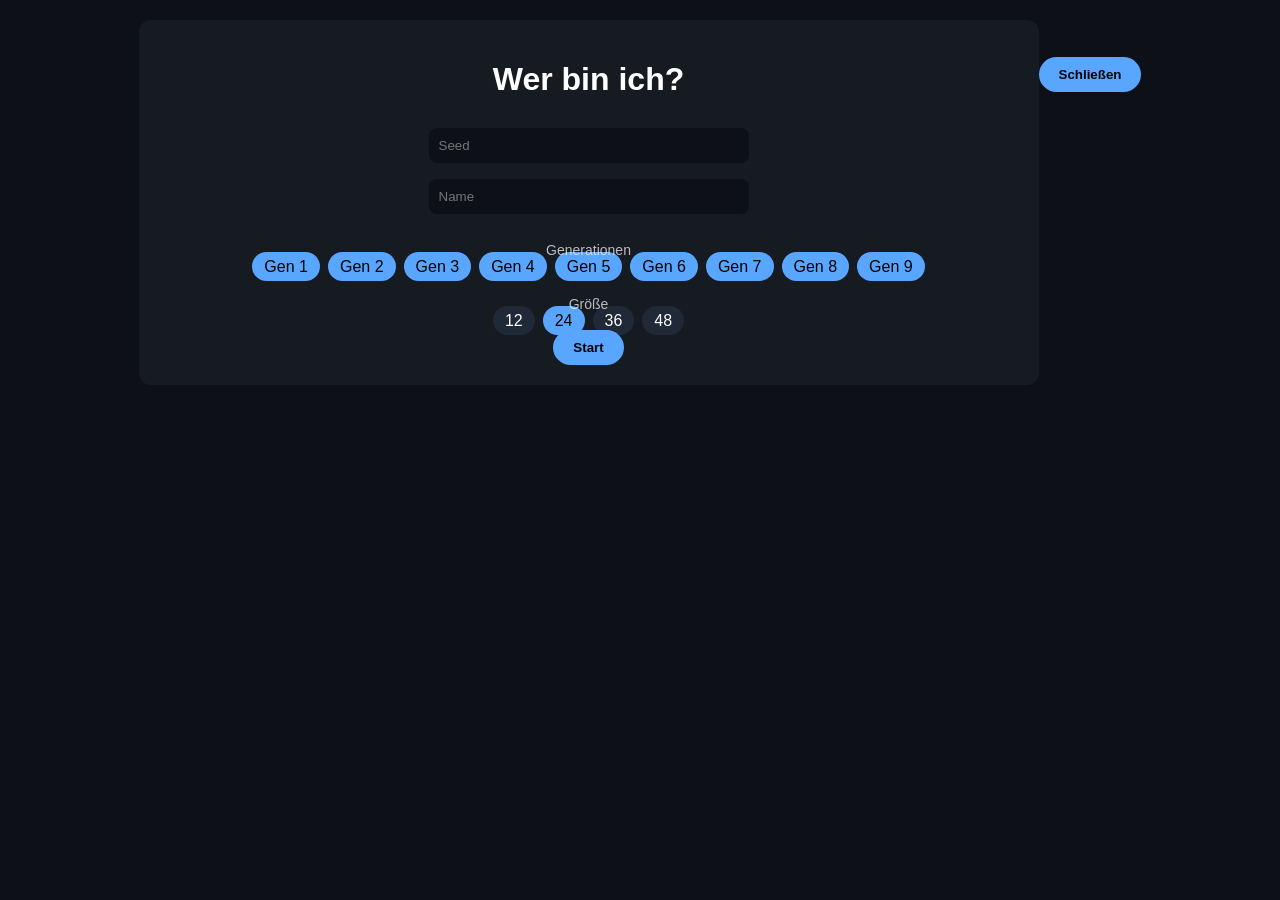
==== commit 8786e546: "Aktualisieren von index.html" ====
--- a/index.html
+++ b/index.html
@@ -15,8 +15,9 @@
 
 <div class="container">
 
+<!-- MENU -->
 <div id="menu" class="panel">
-  <div class="title">Wer bin ich?</div>
+  <h1>Wer bin ich?</h1>
 
   <input id="seedInput" placeholder="Seed"><br>
   <input id="playerInput" placeholder="Name"><br>
@@ -34,7 +35,7 @@
     <label><input type="checkbox" value="9" checked><span>Gen 9</span></label>
   </div>
 
-  <div class="section-title">Feldgröße</div>
+  <div class="section-title">Größe</div>
   <div class="genbox">
     <label><input type="radio" name="size" value="12"><span>12</span></label>
     <label><input type="radio" name="size" value="24" checked><span>24</span></label>
@@ -45,31 +46,24 @@
   <button onclick="startGame()">Start</button>
 </div>
 
+<!-- GAME -->
 <div id="game" class="panel" style="display:none;">
+  <button onclick="back()">⬅ Menü</button>
 
-  <div class="panel-top">
-    <button onclick="back()">⬅ Menü</button>
-
-    <div>
-      <button onclick="zoomIn()">+</button>
-      <button onclick="zoomOut()">-</button>
-    </div>
-  </div>
-
-  <div id="target"></div>
+  <h2 id="target"></h2>
   <div id="board" class="grid"></div>
-
 </div>
 
 </div>
 
+<!-- INTRO -->
 <div id="intro"><span id="introText"></span></div>
 
+<!-- POPUP -->
 <div id="popup" onclick="closePopup()">
   <div class="popup-box" onclick="event.stopPropagation()">
     <img id="popImg">
     <h3 id="popName"></h3>
-    <div id="popDex"></div>
     <div id="popTypes"></div>
     <div id="popEvo"></div>
     <button onclick="closePopup()">Schließen</button>
@@ -78,7 +72,7 @@
 
 <script>
 
-/* 🔥 TYPE MAP */
+/* TYPE MAP */
 const TYPE_MAP = {
   Fire:"Feuer", Water:"Wasser", Grass:"Pflanze", Electric:"Elektro",
   Ice:"Eis", Fighting:"Kampf", Poison:"Gift", Ground:"Boden",
@@ -92,22 +86,14 @@
 function hash(str){ let h=0; for(let i=0;i<str.length;i++){ h=Math.imul(31,h)+str.charCodeAt(i)|0;} return h;}
 function rand(){ seedValue+=0x6D2B79F5; let t=seedValue; t=Math.imul(t^t>>>15,t|1); t^=t+Math.imul(t^t>>>7,t|61); return ((t^t>>>14)>>>0)/4294967296;}
 
-/* ZOOM */
-let tileSize=90;
-function applyZoom(){
-  document.documentElement.style.setProperty("--tile-size", tileSize+"px");
-}
-function zoomIn(){ tileSize+=20; applyZoom(); }
-function zoomOut(){ tileSize-=20; applyZoom(); }
-
 /* INTRO */
 async function playIntro(target,pool){
   intro.classList.add("show");
 
-  for(let i=0;i<25;i++){
+  for(let i=0;i<20;i++){
     let p=pool[Math.floor(Math.random()*pool.length)];
     introText.innerText=p.name_de;
-    await new Promise(r=>setTimeout(r,50));
+    await new Promise(r=>setTimeout(r,40));
   }
 
   introText.innerText=target.name_de;
@@ -121,10 +107,7 @@
   popup.style.display="flex";
   popImg.src=p.img;
   popName.innerText=p.name_de;
-  popDex.innerText="Dex #"+p.id;
-
   popTypes.innerText=(p.types||[]).map(t=>TYPE_MAP[t]||t).join(", ");
-
   popEvo.innerText=getEvolutionChain(p).map(e=>e.name_de).join(" → ");
 }
 function closePopup(){ popup.style.display="none"; }
@@ -135,8 +118,6 @@
   if(typeof applyEvolutionData==="function"){
     applyEvolutionData();
   }
-
-  applyZoom();
 
   seedValue=hash(seedInput.value||"random");
 
@@ -152,21 +133,18 @@
   }
 
   let data=pool.slice(0,size);
-
-  let targetPokemon=data[Math.abs(hash(seedInput.value+playerInput.value))%data.length];
+  let target=data[Math.abs(hash(seedInput.value+playerInput.value))%data.length];
 
   menu.style.display="none";
 
-  await playIntro(targetPokemon,pool);
+  await playIntro(target,pool);
 
   game.style.display="block";
-
-  target.innerText="Du bist: "+targetPokemon.name_de;
+  target.innerText="Du bist: "+target.name_de;
 
   board.innerHTML="";
 
   data.forEach(p=>{
-
     let card=document.createElement("div");
     card.className="card";
 
@@ -181,19 +159,16 @@
       </div>
     `;
 
+    /* ⚡ SNAPPY CLICK */
     let lastTap=0;
 
     card.onclick=()=>{
       let now=Date.now();
 
-      if(now-lastTap<300){
+      if(now-lastTap<250){
         showPopup(p);
       } else {
-        setTimeout(()=>{
-          if(Date.now()-lastTap>=300){
-            card.classList.toggle("off");
-          }
-        },300);
+        card.classList.toggle("off");
       }
 
       lastTap=now;
@@ -201,7 +176,6 @@
 
     board.appendChild(card);
   });
-
 }
 
 function back(){
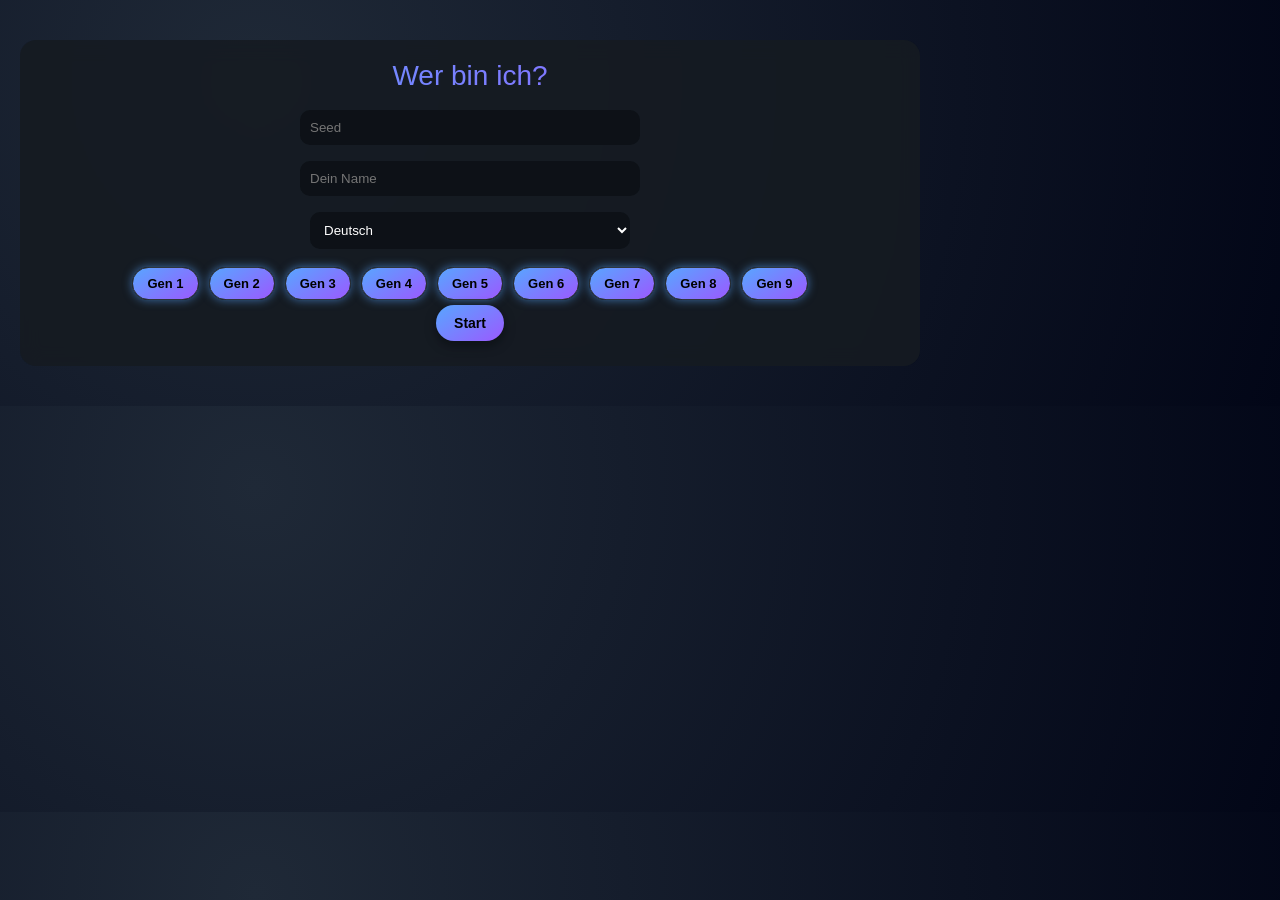
==== commit 0569d54e: "Add files via upload" ====
--- a/index.html
+++ b/index.html
@@ -1,3 +1,4 @@
+
 <!DOCTYPE html>
 <html lang="de">
 <head>
@@ -9,20 +10,181 @@
 
 <script src="pokemon_data.js"></script>
 <script src="evolution.js"></script>
+
+<style>
+.container { width:100%; max-width:900px; }
+
+.panel {
+  background:rgba(22,27,34,0.9);
+  backdrop-filter: blur(10px);
+  padding:20px;
+  border-radius:16px;
+  text-align:center;
+}
+
+.title {
+  font-size:28px;
+  margin-bottom:10px;
+  background:linear-gradient(90deg,#58a6ff,#9b59ff);
+  -webkit-background-clip:text;
+  -webkit-text-fill-color:transparent;
+}
+
+/* 🔥 BUTTONS */
+button {
+  padding:10px 18px;
+  margin:5px;
+  border:none;
+  border-radius:999px;
+  background:linear-gradient(145deg,#58a6ff,#9b59ff);
+  color:black;
+  font-weight:bold;
+  font-size:14px;
+  cursor:pointer;
+  transition:0.2s;
+  box-shadow:0 4px 12px rgba(0,0,0,0.4);
+}
+
+button:hover {
+  transform:translateY(-2px) scale(1.03);
+  box-shadow:0 6px 18px rgba(88,166,255,0.6);
+}
+
+button:active { transform:scale(0.95); }
+
+input, select {
+  width:90%;
+  max-width:320px;
+  padding:10px;
+  margin:8px;
+  border-radius:10px;
+  border:none;
+  background:#0d1117;
+  color:white;
+}
+
+/* GEN BUTTONS */
+.genbox {
+  display:flex;
+  flex-wrap:wrap;
+  justify-content:center;
+  gap:10px;
+  margin-top:10px;
+}
+
+.genbox span {
+  display:inline-block;
+  padding:8px 14px;
+  border-radius:999px;
+  background:linear-gradient(145deg,#1f2937,#111827);
+  border:1px solid #30363d;
+  font-size:13px;
+  transition:0.2s;
+}
+
+.genbox span:hover {
+  transform:translateY(-2px);
+  box-shadow:0 4px 10px rgba(0,0,0,0.4);
+}
+
+.genbox input { display:none; }
+
+.genbox input:checked + span {
+  background:linear-gradient(145deg,#58a6ff,#9b59ff);
+  color:black;
+  font-weight:bold;
+  box-shadow:0 0 10px rgba(88,166,255,0.6);
+}
+
+/* GRID */
+.grid {
+  display:grid;
+  grid-template-columns: repeat(auto-fill,minmax(var(--tile-size,90px),1fr));
+  gap:12px;
+}
+
+.card {
+  background:#21262d;
+  padding:10px;
+  border-radius:12px;
+  cursor:pointer;
+  transform:scale(0);
+  opacity:0;
+  transition:0.3s;
+  text-align:center;
+  font-size:13px;
+}
+
+.card.show { transform:scale(1); opacity:1; }
+
+.card img {
+  width:100%;
+  max-width:110px;
+  margin-bottom:6px;
+}
+
+.card.off { opacity:0.3; transform:scale(0.9); }
+
+/* INTRO */
+#intro {
+  position:fixed;
+  top:0;
+  left:0;
+  width:100%;
+  height:100%;
+  background:#0d1117;
+  display:flex;
+  justify-content:center;
+  align-items:center;
+  font-size:42px;
+  font-weight:bold;
+  opacity:0;
+  pointer-events:none;
+  z-index:999;
+}
+
+#intro.show { opacity:1; transition:0.3s; }
+
+/* POPUP */
+#popup {
+  position:fixed;
+  top:0;left:0;
+  width:100%;height:100%;
+  background:rgba(0,0,0,0.8);
+  display:none;
+  justify-content:center;
+  align-items:center;
+  z-index:9999;
+}
+
+.popup-box {
+  background:#161b22;
+  padding:20px;
+  border-radius:16px;
+  max-width:320px;
+  text-align:center;
+}
+
+.popup-box img { width:96px; }
+.popup-box a { color:#58a6ff; }
+</style>
 </head>
 
 <body>
 
 <div class="container">
 
-<!-- MENU -->
 <div id="menu" class="panel">
-  <h1>Wer bin ich?</h1>
+  <div class="title">Wer bin ich?</div>
 
   <input id="seedInput" placeholder="Seed"><br>
-  <input id="playerInput" placeholder="Name"><br>
-
-  <div class="section-title">Generationen</div>
+  <input id="playerInput" placeholder="Dein Name"><br>
+
+  <select id="lang">
+    <option value="de">Deutsch</option>
+    <option value="en">English</option>
+  </select>
+
   <div class="genbox">
     <label><input type="checkbox" value="1" checked><span>Gen 1</span></label>
     <label><input type="checkbox" value="2" checked><span>Gen 2</span></label>
@@ -35,28 +197,23 @@
     <label><input type="checkbox" value="9" checked><span>Gen 9</span></label>
   </div>
 
-  <div class="section-title">Größe</div>
-  <div class="genbox">
-    <label><input type="radio" name="size" value="12"><span>12</span></label>
-    <label><input type="radio" name="size" value="24" checked><span>24</span></label>
-    <label><input type="radio" name="size" value="36"><span>36</span></label>
-    <label><input type="radio" name="size" value="48"><span>48</span></label>
-  </div>
-
   <button onclick="startGame()">Start</button>
 </div>
 
-<!-- GAME -->
 <div id="game" class="panel" style="display:none;">
-  <button onclick="back()">⬅ Menü</button>
-
-  <h2 id="target"></h2>
+  <button onclick="back()">⬅ Neue Runde</button>
+
+  <div>
+    <button onclick="zoomIn()">➕</button>
+    <button onclick="zoomOut()">➖</button>
+  </div>
+
+  <div id="target" class="target"></div>
   <div id="board" class="grid"></div>
 </div>
 
 </div>
 
-<!-- INTRO -->
 <div id="intro"><span id="introText"></span></div>
 
 <!-- POPUP -->
@@ -64,126 +221,177 @@
   <div class="popup-box" onclick="event.stopPropagation()">
     <img id="popImg">
     <h3 id="popName"></h3>
+    <div id="popDex"></div>
     <div id="popTypes"></div>
     <div id="popEvo"></div>
+    <br>
+    <a id="popLink" target="_blank">PokéWiki</a>
+    <br><br>
     <button onclick="closePopup()">Schließen</button>
   </div>
 </div>
 
 <script>
 
-/* TYPE MAP */
-const TYPE_MAP = {
-  Fire:"Feuer", Water:"Wasser", Grass:"Pflanze", Electric:"Elektro",
-  Ice:"Eis", Fighting:"Kampf", Poison:"Gift", Ground:"Boden",
-  Flying:"Flug", Psychic:"Psycho", Bug:"Käfer", Rock:"Gestein",
-  Ghost:"Geist", Dragon:"Drache", Dark:"Unlicht",
-  Steel:"Stahl", Fairy:"Fee", Normal:"Normal"
-};
+let seedValue=0;
+let holdTimer=null;
+
+/* INTRO (NEU) */
+async function playIntroAnimation(finalName, pool, lang){
+
+  const introEl = document.getElementById("intro");
+  const textEl = document.getElementById("introText");
+
+  introEl.classList.add("show");
+
+  for(let i=0;i<25;i++){
+    let randP = pool[Math.floor(Math.random()*pool.length)];
+    textEl.innerText = lang==="de"?randP.name_de:randP.name_en;
+    await new Promise(r=>setTimeout(r,50));
+  }
+
+  for(let i=0;i<15;i++){
+    let useFinal = Math.random() < (i/15);
+
+    if(useFinal){
+      textEl.innerText = finalName;
+    } else {
+      let randP = pool[Math.floor(Math.random()*pool.length)];
+      textEl.innerText = lang==="de"?randP.name_de:randP.name_en;
+    }
+
+    await new Promise(r=>setTimeout(r,80 + i*10));
+  }
+
+  textEl.innerText = finalName;
+  await new Promise(r=>setTimeout(r,900));
+
+  introEl.classList.remove("show");
+}
+
+/* ZOOM */
+let tileSize = 90;
+function applyZoom(){
+  document.documentElement.style.setProperty("--tile-size", tileSize + "px");
+}
+function zoomIn(){ tileSize=Math.min(tileSize+20,220); applyZoom(); }
+function zoomOut(){ tileSize=Math.max(tileSize-20,60); applyZoom(); }
 
 /* RNG */
-let seedValue=0;
-function hash(str){ let h=0; for(let i=0;i<str.length;i++){ h=Math.imul(31,h)+str.charCodeAt(i)|0;} return h;}
-function rand(){ seedValue+=0x6D2B79F5; let t=seedValue; t=Math.imul(t^t>>>15,t|1); t^=t+Math.imul(t^t>>>7,t|61); return ((t^t>>>14)>>>0)/4294967296;}
-
-/* INTRO */
-async function playIntro(target,pool){
-  intro.classList.add("show");
-
-  for(let i=0;i<20;i++){
-    let p=pool[Math.floor(Math.random()*pool.length)];
-    introText.innerText=p.name_de;
-    await new Promise(r=>setTimeout(r,40));
-  }
-
-  introText.innerText=target.name_de;
-  await new Promise(r=>setTimeout(r,500));
-
-  intro.classList.remove("show");
+function hash(str){
+  let h=0;
+  for(let i=0;i<str.length;i++){
+    h=Math.imul(31,h)+str.charCodeAt(i)|0;
+  }
+  return h;
+}
+
+function rand(){
+  seedValue+=0x6D2B79F5;
+  let t=seedValue;
+  t=Math.imul(t^t>>>15,t|1);
+  t^=t+Math.imul(t^t>>>7,t|61);
+  return ((t^t>>>14)>>>0)/4294967296;
+}
+
+function getGens(){
+  return Array.from(document.querySelectorAll(".genbox input:checked"))
+    .map(e=>parseInt(e.value));
 }
 
 /* POPUP */
 function showPopup(p){
-  popup.style.display="flex";
+  document.getElementById("popup").style.display="flex";
+
   popImg.src=p.img;
-  popName.innerText=p.name_de;
-  popTypes.innerText=(p.types||[]).map(t=>TYPE_MAP[t]||t).join(", ");
-  popEvo.innerText=getEvolutionChain(p).map(e=>e.name_de).join(" → ");
-}
-function closePopup(){ popup.style.display="none"; }
+  popName.innerText=p.name_de+" / "+p.name_en;
+  popDex.innerText="Dex: #"+p.id;
+  popTypes.innerText="Typ: "+(p.types||[]).join(", ");
+
+  let evo=getEvolutionChain(p).map(e=>e.name_de).join(" → ");
+  popEvo.innerText="Entwicklung: "+evo;
+
+  popLink.href="https://www.pokewiki.de/"+p.name_de;
+}
+
+function closePopup(){
+  document.getElementById("popup").style.display="none";
+}
 
 /* START */
 async function startGame(){
 
-  if(typeof applyEvolutionData==="function"){
+  if(typeof applyEvolutionData === "function"){
     applyEvolutionData();
   }
 
-  seedValue=hash(seedInput.value||"random");
-
-  let gens=[...document.querySelectorAll(".genbox input:checked")].map(e=>+e.value);
-  let size=+document.querySelector('input[name="size"]:checked').value;
-
-  let pool=POKEMON.filter(p=>gens.includes(p.gen));
-
-  /* SHUFFLE */
+  applyZoom();
+
+  let lang=document.getElementById("lang").value;
+  let seed=document.getElementById("seedInput").value;
+  let playerId=document.getElementById("playerInput").value || "player";
+
+  seedValue=hash(seed||"random");
+
+  let pool=POKEMON.filter(p=>getGens().includes(p.gen));
+
   for(let i=pool.length-1;i>0;i--){
     let j=Math.floor(rand()*(i+1));
     [pool[i],pool[j]]=[pool[j],pool[i]];
   }
 
-  let data=pool.slice(0,size);
-  let target=data[Math.abs(hash(seedInput.value+playerInput.value))%data.length];
-
-  menu.style.display="none";
-
-  await playIntro(target,pool);
-
-  game.style.display="block";
-  target.innerText="Du bist: "+target.name_de;
+  let data=pool.slice(0,24);
+
+  let targetPokemon=data[Math.abs(hash(seed+playerId))%data.length];
+  let name=lang==="de"?targetPokemon.name_de:targetPokemon.name_en;
+
+  document.getElementById("menu").style.display="none";
+
+  await playIntroAnimation(name, pool, lang);
+
+  document.getElementById("game").style.display="block";
+
+  let board=document.getElementById("board");
+  let targetDiv=document.getElementById("target");
 
   board.innerHTML="";
 
-  data.forEach(p=>{
+  data.forEach((p,i)=>{
+
+    let pname=lang==="de"?p.name_de:p.name_en;
+
     let card=document.createElement("div");
     card.className="card";
 
     card.innerHTML=`
       <img src="${p.img}">
-      <div>${p.name_de}</div>
-      <div class="types">
-        ${(p.types||[]).map(t=>{
-          let de = TYPE_MAP[t] || t;
-          return `<span class="type ${de}">${de}</span>`;
-        }).join("")}
-      </div>
+      <div>${pname}</div>
     `;
 
-    /* ⚡ SNAPPY CLICK */
-    let lastTap=0;
-
-    card.onclick=()=>{
-      let now=Date.now();
-
-      if(now-lastTap<250){
-        showPopup(p);
-      } else {
-        card.classList.toggle("off");
-      }
-
-      lastTap=now;
+    card.onclick=()=>card.classList.toggle("off");
+
+    card.onmousedown=card.ontouchstart=(e)=>{
+      e.preventDefault();
+      holdTimer=setTimeout(()=>showPopup(p),500);
     };
 
+    card.onmouseup=card.ontouchend=()=>clearTimeout(holdTimer);
+
     board.appendChild(card);
+
+    setTimeout(()=>card.classList.add("show"),i*30);
   });
+
+  targetDiv.innerText =
+    (lang==="de"?"Du bist: ":"You are: ") + name;
 }
 
 function back(){
-  game.style.display="none";
-  menu.style.display="block";
+  document.getElementById("game").style.display="none";
+  document.getElementById("menu").style.display="block";
 }
 
 </script>
 
 </body>
-</html>+</html>
--- a/style.css
+++ b/style.css
@@ -1,128 +1,120 @@
-/* 🌌 BASE */
 body {
-  margin:0;
-  font-family:Arial, sans-serif;
-  background:#0d1117;
-  color:white;
-
-  display:flex;
-  justify-content:center;
-  align-items:flex-start;
-
-  padding:20px;
+  margin: 0;
+  font-family: Arial, sans-serif;
+  background: radial-gradient(circle at 20% 20%, #1f2937, #020617);
+  color: white;
 }
 
-/* 📦 CONTAINER */
+/* CONTAINER */
 .container {
-  width:100%;
-  max-width:900px;
+  text-align: center;
+  padding: 40px 20px;
 }
 
-/* 🧊 PANELS */
+/* PANEL */
 .panel {
-  background:#161b22;
-  padding:20px;
-  border-radius:12px;
-  margin-bottom:20px;
-  text-align:center;
+  background: rgba(22,27,34,0.9);
+  border-radius: 20px;
+  padding: 30px;
+  max-width: 900px;
+  margin: auto;
 }
 
-/* 🏷 TITLE */
-.title {
-  font-size:28px;
-  margin-bottom:10px;
+/* INPUT */
+input, select {
+  width: 260px;
+  padding: 12px;
+  margin: 8px;
+  border-radius: 10px;
+  border: none;
+  background: #020617;
+  color: white;
 }
 
-/* 🔲 INPUTS */
-input {
-  width:90%;
-  max-width:300px;
-  padding:10px;
-  margin:8px;
-  border-radius:8px;
-  border:none;
-  background:#0d1117;
-  color:white;
+/* BUTTON STYLE (🔥 GRADIENT BACK) */
+button {
+  padding: 10px 18px;
+  margin: 6px;
+  border-radius: 999px;
+  border: none;
+  cursor: pointer;
+
+  background: linear-gradient(135deg, #60a5fa, #6366f1);
+  color: black;
+  font-weight: bold;
+
+  transition: 0.2s;
 }
 
-/* 🔘 BUTTON */
-button {
-  padding:10px 20px;
-  border:none;
-  border-radius:999px;
-  background:#58a6ff;
-  color:black;
-  font-weight:bold;
-  cursor:pointer;
+button:hover {
+  transform: translateY(-2px);
+  box-shadow: 0 6px 16px rgba(96,165,250,0.5);
 }
 
-/* 🔢 SECTIONS */
-.section-title {
-  margin-top:20px;
-  font-size:14px;
-  opacity:0.7;
-}
-
-/* 📦 GEN BOX */
+/* GEN / SIZE BUTTON GROUP */
 .genbox {
-  display:flex;
-  flex-wrap:wrap;
-  justify-content:center;
-  gap:8px;
+  display: flex;
+  flex-wrap: wrap;
+  justify-content: center;
+  gap: 10px;
 }
 
 .genbox span {
-  background:#1f2937;
-  padding:6px 12px;
-  border-radius:999px;
+  padding: 8px 14px;
+  border-radius: 999px;
+  background: #1f2937;
+  transition: 0.2s;
 }
 
-.genbox input { display:none; }
+.genbox input {
+  display: none;
+}
 
 .genbox input:checked + span {
-  background:#58a6ff;
-  color:black;
+  background: linear-gradient(135deg, #60a5fa, #6366f1);
+  color: black;
 }
 
-/* 🎯 GRID */
-.grid {
-  display:grid;
-  grid-template-columns:repeat(auto-fill,minmax(90px,1fr));
-  gap:10px;
+/* GRID */
+#grid {
+  display: grid;
+  grid-template-columns: repeat(6, 120px);
+  justify-content: center;
+  gap: 12px;
 }
 
-/* 🧱 CARD */
+/* CARD */
 .card {
-  background:#21262d;
-  padding:10px;
-  border-radius:10px;
-  cursor:pointer;
-  transition:0.2s;
+  background: #1e293b;
+  border-radius: 12px;
+  padding: 10px;
+  cursor: pointer;
+  transition: 0.2s;
 }
 
-.card img {
-  width:100%;
+.card:hover {
+  transform: scale(1.05);
 }
 
-.card.off {
-  opacity:0.3;
+.card.disabled {
+  opacity: 0.2;
 }
 
-/* 🎨 TYPES */
+/* TYPES */
 .types {
-  margin-top:5px;
+  margin-top: 6px;
 }
 
 .type {
   display:inline-block;
   padding:2px 6px;
+  margin:2px;
   border-radius:6px;
   font-size:10px;
-  margin:2px;
   color:white;
 }
 
-/* 🔥 TYPE COLORS (DEUTSCH) */
+/* TYPE COLORS */
 .type.Feuer { background:#f08030; }
 .type.Wasser { background:#6890f0; }
 .type.Pflanze { background:#78c850; }
@@ -141,33 +133,7 @@
 .type.Unlicht { background:#705848; }
 .type.Fee { background:#ee99ac; color:black; }
 
-/* 🎬 INTRO */
-#intro {
-  position:fixed;
-  top:0;
-  left:0;
-  width:100%;
-  height:100%;
-  background:#0d1117;
-
-  display:flex;
-  justify-content:center;
-  align-items:center;
-
-  font-size:40px;
-
-  opacity:0;
-  pointer-events:none;
-  transition:0.3s;
-}
-
-#intro.show {
-  opacity:1;
-}
-
-/* 📱 MOBILE */
-@media (max-width:600px){
-  .grid {
-    grid-template-columns:repeat(auto-fill,minmax(70px,1fr));
-  }
+/* ASSIGNED IMAGE */
+#assignedPokemon img {
+  width: 100px;
 }
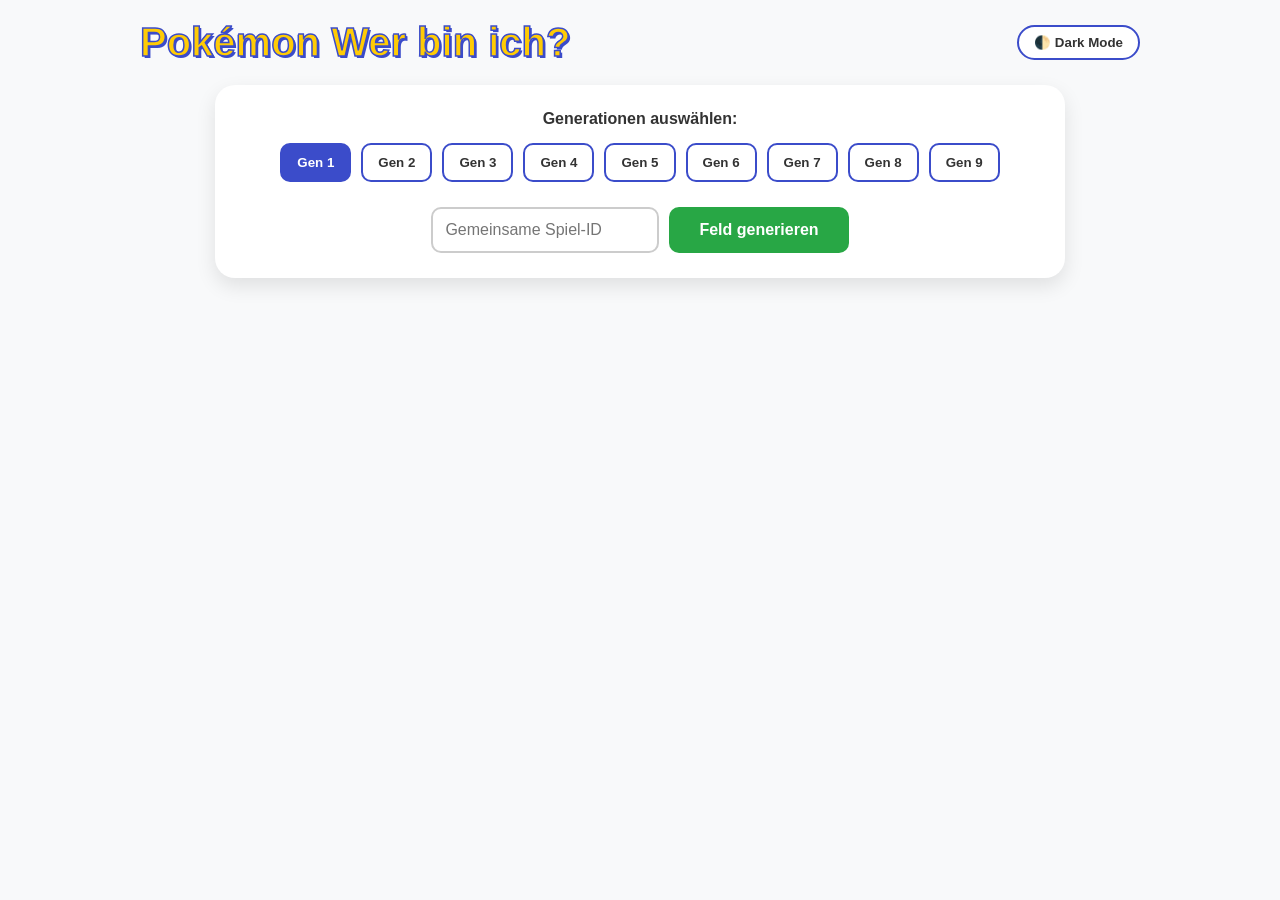
==== commit b8e7456f: "Refactor index.html for Pokémon game enhancements" ====
--- a/index.html
+++ b/index.html
@@ -1,397 +1,353 @@
-
 <!DOCTYPE html>
 <html lang="de">
 <head>
-<meta charset="UTF-8">
-<meta name="viewport" content="width=device-width, initial-scale=1.0">
-<title>Wer bin ich?</title>
-
-<link rel="stylesheet" href="style.css">
-
-<script src="pokemon_data.js"></script>
-<script src="evolution.js"></script>
-
-<style>
-.container { width:100%; max-width:900px; }
-
-.panel {
-  background:rgba(22,27,34,0.9);
-  backdrop-filter: blur(10px);
-  padding:20px;
-  border-radius:16px;
-  text-align:center;
-}
-
-.title {
-  font-size:28px;
-  margin-bottom:10px;
-  background:linear-gradient(90deg,#58a6ff,#9b59ff);
-  -webkit-background-clip:text;
-  -webkit-text-fill-color:transparent;
-}
-
-/* 🔥 BUTTONS */
-button {
-  padding:10px 18px;
-  margin:5px;
-  border:none;
-  border-radius:999px;
-  background:linear-gradient(145deg,#58a6ff,#9b59ff);
-  color:black;
-  font-weight:bold;
-  font-size:14px;
-  cursor:pointer;
-  transition:0.2s;
-  box-shadow:0 4px 12px rgba(0,0,0,0.4);
-}
-
-button:hover {
-  transform:translateY(-2px) scale(1.03);
-  box-shadow:0 6px 18px rgba(88,166,255,0.6);
-}
-
-button:active { transform:scale(0.95); }
-
-input, select {
-  width:90%;
-  max-width:320px;
-  padding:10px;
-  margin:8px;
-  border-radius:10px;
-  border:none;
-  background:#0d1117;
-  color:white;
-}
-
-/* GEN BUTTONS */
-.genbox {
-  display:flex;
-  flex-wrap:wrap;
-  justify-content:center;
-  gap:10px;
-  margin-top:10px;
-}
-
-.genbox span {
-  display:inline-block;
-  padding:8px 14px;
-  border-radius:999px;
-  background:linear-gradient(145deg,#1f2937,#111827);
-  border:1px solid #30363d;
-  font-size:13px;
-  transition:0.2s;
-}
-
-.genbox span:hover {
-  transform:translateY(-2px);
-  box-shadow:0 4px 10px rgba(0,0,0,0.4);
-}
-
-.genbox input { display:none; }
-
-.genbox input:checked + span {
-  background:linear-gradient(145deg,#58a6ff,#9b59ff);
-  color:black;
-  font-weight:bold;
-  box-shadow:0 0 10px rgba(88,166,255,0.6);
-}
-
-/* GRID */
-.grid {
-  display:grid;
-  grid-template-columns: repeat(auto-fill,minmax(var(--tile-size,90px),1fr));
-  gap:12px;
-}
-
-.card {
-  background:#21262d;
-  padding:10px;
-  border-radius:12px;
-  cursor:pointer;
-  transform:scale(0);
-  opacity:0;
-  transition:0.3s;
-  text-align:center;
-  font-size:13px;
-}
-
-.card.show { transform:scale(1); opacity:1; }
-
-.card img {
-  width:100%;
-  max-width:110px;
-  margin-bottom:6px;
-}
-
-.card.off { opacity:0.3; transform:scale(0.9); }
-
-/* INTRO */
-#intro {
-  position:fixed;
-  top:0;
-  left:0;
-  width:100%;
-  height:100%;
-  background:#0d1117;
-  display:flex;
-  justify-content:center;
-  align-items:center;
-  font-size:42px;
-  font-weight:bold;
-  opacity:0;
-  pointer-events:none;
-  z-index:999;
-}
-
-#intro.show { opacity:1; transition:0.3s; }
-
-/* POPUP */
-#popup {
-  position:fixed;
-  top:0;left:0;
-  width:100%;height:100%;
-  background:rgba(0,0,0,0.8);
-  display:none;
-  justify-content:center;
-  align-items:center;
-  z-index:9999;
-}
-
-.popup-box {
-  background:#161b22;
-  padding:20px;
-  border-radius:16px;
-  max-width:320px;
-  text-align:center;
-}
-
-.popup-box img { width:96px; }
-.popup-box a { color:#58a6ff; }
-</style>
+    <meta charset="UTF-8">
+    <meta name="viewport" content="width=device-width, initial-scale=1.0">
+    <title>Pokémon - Wer bin ich?</title>
+    
+    <script src="Pokemon_data.js"></script>
+    
+    <style>
+        :root {
+            --poke-blue: #3b4cca;
+            --poke-yellow: #ffcb05;
+            --bg-color: #f8f9fa;
+            --card-bg: #ffffff;
+            --text-color: #333333;
+            --input-border: #cccccc;
+            --target-bg: #d4edda;
+            --target-border: #28a745;
+            --shadow: rgba(0,0,0,0.1);
+        }
+
+        body.dark-mode {
+            --bg-color: #1a1a1a;
+            --card-bg: #2d2d2d;
+            --text-color: #f0f0f0;
+            --input-border: #444444;
+            --target-bg: #1b3320;
+            --target-border: #2ecc71;
+            --shadow: rgba(0,0,0,0.5);
+        }
+
+        body {
+            font-family: 'Segoe UI', Roboto, Helvetica, Arial, sans-serif;
+            background-color: var(--bg-color);
+            color: var(--text-color);
+            margin: 0;
+            padding: 20px;
+            display: flex;
+            flex-direction: column;
+            align-items: center;
+            transition: background-color 0.3s, color 0.3s;
+        }
+
+        .header {
+            display: flex;
+            justify-content: space-between;
+            align-items: center;
+            width: 100%;
+            max-width: 1000px;
+            margin-bottom: 20px;
+        }
+
+        h1 {
+            color: var(--poke-yellow);
+            -webkit-text-stroke: 1.5px var(--poke-blue);
+            font-size: 2.5rem;
+            margin: 0;
+            text-shadow: 2px 2px 0px var(--poke-blue);
+        }
+
+        .dark-mode-toggle {
+            padding: 8px 15px;
+            cursor: pointer;
+            border-radius: 20px;
+            border: 2px solid var(--poke-blue);
+            background: var(--card-bg);
+            color: var(--text-color);
+            font-weight: bold;
+        }
+
+        .setup-container {
+            background: var(--card-bg);
+            padding: 25px;
+            border-radius: 20px;
+            box-shadow: 0 8px 20px var(--shadow);
+            margin-bottom: 30px;
+            width: 100%;
+            max-width: 800px;
+            text-align: center;
+        }
+
+        .gen-selector {
+            display: flex;
+            flex-wrap: wrap;
+            justify-content: center;
+            gap: 10px;
+            margin: 15px 0 25px 0;
+        }
+
+        .gen-btn {
+            padding: 10px 15px;
+            border: 2px solid var(--poke-blue);
+            background: transparent;
+            color: var(--text-color);
+            border-radius: 10px;
+            cursor: pointer;
+            font-weight: bold;
+            transition: all 0.2s;
+        }
+
+        .gen-btn.active {
+            background: var(--poke-blue);
+            color: white;
+        }
+
+        .controls-row {
+            display: flex;
+            gap: 10px;
+            justify-content: center;
+        }
+
+        input {
+            padding: 12px;
+            border: 2px solid var(--input-border);
+            border-radius: 10px;
+            background: var(--card-bg);
+            color: var(--text-color);
+            width: 200px;
+            font-size: 1rem;
+        }
+
+        .start-btn {
+            background: #28a745;
+            color: white;
+            border: none;
+            padding: 12px 30px;
+            border-radius: 10px;
+            font-weight: bold;
+            cursor: pointer;
+            font-size: 1rem;
+        }
+
+        #target-pokemon {
+            display: none;
+            background: var(--target-bg);
+            border: 3px solid var(--target-border);
+            padding: 20px;
+            border-radius: 20px;
+            margin-bottom: 30px;
+            text-align: center;
+            width: 100%;
+            max-width: 400px;
+            box-shadow: 0 4px 15px var(--shadow);
+        }
+
+        #target-pokemon img { width: 120px; height: 120px; image-rendering: pixelated; }
+
+        .grid {
+            display: grid;
+            grid-template-columns: repeat(auto-fill, minmax(160px, 1fr));
+            gap: 15px;
+            width: 100%;
+            max-width: 1100px;
+        }
+
+        .card {
+            background: var(--card-bg);
+            border-radius: 15px;
+            padding: 15px;
+            text-align: center;
+            box-shadow: 0 4px 10px var(--shadow);
+            cursor: pointer;
+            transition: transform 0.2s, opacity 0.3s, filter 0.3s;
+            border: 2px solid transparent;
+            display: flex;
+            flex-direction: column;
+            align-items: center;
+        }
+
+        /* Hover-Effekt nur für Karten, die NICHT ausgegraut sind */
+        .card:not(.is-out):hover { 
+            transform: translateY(-5px); 
+            border-color: var(--poke-yellow); 
+        }
+
+        .card img { width: 90px; height: 90px; object-fit: contain; image-rendering: pixelated; }
+
+        .card .name { font-weight: bold; margin: 10px 0 5px 0; font-size: 1.1rem; }
+
+        .badge-container {
+            display: flex;
+            gap: 4px;
+            justify-content: center;
+            flex-wrap: wrap;
+            margin-bottom: 8px;
+        }
+
+        .badge {
+            font-size: 0.7rem;
+            padding: 4px 6px;
+            border-radius: 4px;
+            color: white;
+            font-weight: bold;
+            text-transform: uppercase;
+        }
+
+        .gen-label { 
+            font-size: 0.8rem; 
+            opacity: 0.8; 
+            margin-bottom: 3px; 
+            margin-top: auto; 
+            font-weight: bold;
+        }
+
+        /* Ausgrauen beim Klicken - Ohne Klick-Blockade! */
+        .card.is-out {
+            filter: grayscale(100%);
+            opacity: 0.3;
+            transform: scale(0.95);
+        }
+    </style>
 </head>
-
 <body>
 
-<div class="container">
-
-<div id="menu" class="panel">
-  <div class="title">Wer bin ich?</div>
-
-  <input id="seedInput" placeholder="Seed"><br>
-  <input id="playerInput" placeholder="Dein Name"><br>
-
-  <select id="lang">
-    <option value="de">Deutsch</option>
-    <option value="en">English</option>
-  </select>
-
-  <div class="genbox">
-    <label><input type="checkbox" value="1" checked><span>Gen 1</span></label>
-    <label><input type="checkbox" value="2" checked><span>Gen 2</span></label>
-    <label><input type="checkbox" value="3" checked><span>Gen 3</span></label>
-    <label><input type="checkbox" value="4" checked><span>Gen 4</span></label>
-    <label><input type="checkbox" value="5" checked><span>Gen 5</span></label>
-    <label><input type="checkbox" value="6" checked><span>Gen 6</span></label>
-    <label><input type="checkbox" value="7" checked><span>Gen 7</span></label>
-    <label><input type="checkbox" value="8" checked><span>Gen 8</span></label>
-    <label><input type="checkbox" value="9" checked><span>Gen 9</span></label>
-  </div>
-
-  <button onclick="startGame()">Start</button>
-</div>
-
-<div id="game" class="panel" style="display:none;">
-  <button onclick="back()">⬅ Neue Runde</button>
-
-  <div>
-    <button onclick="zoomIn()">➕</button>
-    <button onclick="zoomOut()">➖</button>
-  </div>
-
-  <div id="target" class="target"></div>
-  <div id="board" class="grid"></div>
-</div>
-
-</div>
-
-<div id="intro"><span id="introText"></span></div>
-
-<!-- POPUP -->
-<div id="popup" onclick="closePopup()">
-  <div class="popup-box" onclick="event.stopPropagation()">
-    <img id="popImg">
-    <h3 id="popName"></h3>
-    <div id="popDex"></div>
-    <div id="popTypes"></div>
-    <div id="popEvo"></div>
-    <br>
-    <a id="popLink" target="_blank">PokéWiki</a>
-    <br><br>
-    <button onclick="closePopup()">Schließen</button>
-  </div>
-</div>
-
-<script>
-
-let seedValue=0;
-let holdTimer=null;
-
-/* INTRO (NEU) */
-async function playIntroAnimation(finalName, pool, lang){
-
-  const introEl = document.getElementById("intro");
-  const textEl = document.getElementById("introText");
-
-  introEl.classList.add("show");
-
-  for(let i=0;i<25;i++){
-    let randP = pool[Math.floor(Math.random()*pool.length)];
-    textEl.innerText = lang==="de"?randP.name_de:randP.name_en;
-    await new Promise(r=>setTimeout(r,50));
-  }
-
-  for(let i=0;i<15;i++){
-    let useFinal = Math.random() < (i/15);
-
-    if(useFinal){
-      textEl.innerText = finalName;
-    } else {
-      let randP = pool[Math.floor(Math.random()*pool.length)];
-      textEl.innerText = lang==="de"?randP.name_de:randP.name_en;
-    }
-
-    await new Promise(r=>setTimeout(r,80 + i*10));
-  }
-
-  textEl.innerText = finalName;
-  await new Promise(r=>setTimeout(r,900));
-
-  introEl.classList.remove("show");
-}
-
-/* ZOOM */
-let tileSize = 90;
-function applyZoom(){
-  document.documentElement.style.setProperty("--tile-size", tileSize + "px");
-}
-function zoomIn(){ tileSize=Math.min(tileSize+20,220); applyZoom(); }
-function zoomOut(){ tileSize=Math.max(tileSize-20,60); applyZoom(); }
-
-/* RNG */
-function hash(str){
-  let h=0;
-  for(let i=0;i<str.length;i++){
-    h=Math.imul(31,h)+str.charCodeAt(i)|0;
-  }
-  return h;
-}
-
-function rand(){
-  seedValue+=0x6D2B79F5;
-  let t=seedValue;
-  t=Math.imul(t^t>>>15,t|1);
-  t^=t+Math.imul(t^t>>>7,t|61);
-  return ((t^t>>>14)>>>0)/4294967296;
-}
-
-function getGens(){
-  return Array.from(document.querySelectorAll(".genbox input:checked"))
-    .map(e=>parseInt(e.value));
-}
-
-/* POPUP */
-function showPopup(p){
-  document.getElementById("popup").style.display="flex";
-
-  popImg.src=p.img;
-  popName.innerText=p.name_de+" / "+p.name_en;
-  popDex.innerText="Dex: #"+p.id;
-  popTypes.innerText="Typ: "+(p.types||[]).join(", ");
-
-  let evo=getEvolutionChain(p).map(e=>e.name_de).join(" → ");
-  popEvo.innerText="Entwicklung: "+evo;
-
-  popLink.href="https://www.pokewiki.de/"+p.name_de;
-}
-
-function closePopup(){
-  document.getElementById("popup").style.display="none";
-}
-
-/* START */
-async function startGame(){
-
-  if(typeof applyEvolutionData === "function"){
-    applyEvolutionData();
-  }
-
-  applyZoom();
-
-  let lang=document.getElementById("lang").value;
-  let seed=document.getElementById("seedInput").value;
-  let playerId=document.getElementById("playerInput").value || "player";
-
-  seedValue=hash(seed||"random");
-
-  let pool=POKEMON.filter(p=>getGens().includes(p.gen));
-
-  for(let i=pool.length-1;i>0;i--){
-    let j=Math.floor(rand()*(i+1));
-    [pool[i],pool[j]]=[pool[j],pool[i]];
-  }
-
-  let data=pool.slice(0,24);
-
-  let targetPokemon=data[Math.abs(hash(seed+playerId))%data.length];
-  let name=lang==="de"?targetPokemon.name_de:targetPokemon.name_en;
-
-  document.getElementById("menu").style.display="none";
-
-  await playIntroAnimation(name, pool, lang);
-
-  document.getElementById("game").style.display="block";
-
-  let board=document.getElementById("board");
-  let targetDiv=document.getElementById("target");
-
-  board.innerHTML="";
-
-  data.forEach((p,i)=>{
-
-    let pname=lang==="de"?p.name_de:p.name_en;
-
-    let card=document.createElement("div");
-    card.className="card";
-
-    card.innerHTML=`
-      <img src="${p.img}">
-      <div>${pname}</div>
-    `;
-
-    card.onclick=()=>card.classList.toggle("off");
-
-    card.onmousedown=card.ontouchstart=(e)=>{
-      e.preventDefault();
-      holdTimer=setTimeout(()=>showPopup(p),500);
-    };
-
-    card.onmouseup=card.ontouchend=()=>clearTimeout(holdTimer);
-
-    board.appendChild(card);
-
-    setTimeout(()=>card.classList.add("show"),i*30);
-  });
-
-  targetDiv.innerText =
-    (lang==="de"?"Du bist: ":"You are: ") + name;
-}
-
-function back(){
-  document.getElementById("game").style.display="none";
-  document.getElementById("menu").style.display="block";
-}
-
-</script>
-
+    <div class="header">
+        <h1>Pokémon Wer bin ich?</h1>
+        <button class="dark-mode-toggle" onclick="toggleDarkMode()">🌓 Dark Mode</button>
+    </div>
+
+    <div class="setup-container">
+        <div style="font-weight: bold; margin-bottom: 10px;">Generationen auswählen:</div>
+        <div class="gen-selector" id="gen-selector"></div>
+        
+        <div class="controls-row">
+            <input type="text" id="lobby-id" placeholder="Gemeinsame Spiel-ID">
+            <button class="start-btn" onclick="initGame()">Feld generieren</button>
+        </div>
+    </div>
+
+    <div id="target-pokemon">
+        <div style="font-weight: bold; margin-bottom: 5px; color: var(--target-border)">DEIN ZIEL:</div>
+        <img id="target-img" src="" alt="">
+        <div id="target-name" style="font-size: 1.5rem; font-weight: bold;"></div>
+        <div id="target-details" style="font-size: 1rem; margin-top: 10px; line-height: 1.5;"></div>
+    </div>
+
+    <div id="game-board" class="grid"></div>
+
+    <script>
+        const TYPE_COLORS = {
+            fire: { name: 'Feuer', color: '#EE8130' }, grass: { name: 'Pflanze', color: '#7AC74C' },
+            water: { name: 'Wasser', color: '#6390F0' }, bug: { name: 'Käfer', color: '#A6B91A' }, 
+            normal: { name: 'Normal', color: '#A8A77A' }, poison: { name: 'Gift', color: '#A33EA1' },
+            electric: { name: 'Elektro', color: '#F7D02C' }, ground: { name: 'Boden', color: '#E2BF65' }, 
+            fairy: { name: 'Fee', color: '#D685AD' }, fighting: { name: 'Kampf', color: '#C22E28' },
+            psychic: { name: 'Psycho', color: '#F95587' }, rock: { name: 'Gestein', color: '#B6A136' }, 
+            ghost: { name: 'Geist', color: '#735797' }, ice: { name: 'Eis', color: '#96D9D6' },
+            dragon: { name: 'Drache', color: '#6F35FC' }, dark: { name: 'Unlicht', color: '#705746' }, 
+            steel: { name: 'Stahl', color: '#B7B7CE' }, flying: { name: 'Flug', color: '#A98FF3' }
+        };
+
+        let selectedGens = new Set([1]); 
+
+        const genSelector = document.getElementById('gen-selector');
+        for (let i = 1; i <= 9; i++) {
+            const btn = document.createElement('button');
+            btn.className = `gen-btn ${selectedGens.has(i) ? 'active' : ''}`;
+            btn.innerText = `Gen ${i}`;
+            btn.onclick = () => {
+                if (selectedGens.has(i)) {
+                    if (selectedGens.size > 1) selectedGens.delete(i);
+                } else {
+                    selectedGens.add(i);
+                }
+                updateGenButtons();
+            };
+            genSelector.appendChild(btn);
+        }
+
+        function updateGenButtons() {
+            document.querySelectorAll('.gen-btn').forEach((btn, idx) => {
+                btn.className = `gen-btn ${selectedGens.has(idx + 1) ? 'active' : ''}`;
+            });
+        }
+
+        function toggleDarkMode() { document.body.classList.toggle('dark-mode'); }
+
+        function seededRandom(seed) {
+            const x = Math.sin(seed++) * 10000;
+            return x - Math.floor(x);
+        }
+
+        function initGame() {
+            const lobbyId = document.getElementById('lobby-id').value.trim();
+            if (!lobbyId) return alert("Bitte Spiel-ID eingeben!");
+
+            if (typeof POKEMON === 'undefined') {
+                return alert("Fehler: Pokemon_data.js nicht geladen.");
+            }
+
+            const filteredPool = POKEMON.filter(p => selectedGens.has(p.gen));
+            
+            if (filteredPool.length < 24) {
+                return alert("Zu wenige Pokémon in dieser Auswahl (min. 24 benötigt)!");
+            }
+
+            const board = document.getElementById('game-board');
+            board.innerHTML = "";
+
+            let seedValue = 0;
+            for (let i = 0; i < lobbyId.length; i++) seedValue += lobbyId.charCodeAt(i);
+
+            let poolCopy = [...filteredPool];
+            let selection = [];
+            for (let i = 0; i < 24; i++) {
+                const r = seededRandom(seedValue + i);
+                const index = Math.floor(r * poolCopy.length);
+                selection.push(poolCopy[index]);
+                poolCopy.splice(index, 1);
+            }
+
+            const myTarget = selection[Math.floor(Math.random() * selection.length)];
+            
+            const targetDiv = document.getElementById('target-pokemon');
+            targetDiv.style.display = 'block';
+            document.getElementById('target-img').src = myTarget.img;
+            document.getElementById('target-name').innerText = myTarget.name_de;
+            
+            const targetTypes = myTarget.types.map(t => TYPE_COLORS[t]?.name || t).join(', ');
+            document.getElementById('target-details').innerHTML = 
+                `<strong>Typ:</strong> ${targetTypes} <br> 
+                 <strong>Gen:</strong> ${myTarget.gen}`;
+
+            selection.forEach(poke => {
+                const card = document.createElement('div');
+                card.className = 'card';
+                
+                const badgesHtml = poke.types.map(t => {
+                    const tInfo = TYPE_COLORS[t] || { name: t, color: '#777' };
+                    return `<span class="badge" style="background:${tInfo.color}">${tInfo.name}</span>`;
+                }).join('');
+
+                card.innerHTML = `
+                    <img src="${poke.img}" alt="${poke.name_de}">
+                    <div class="name">${poke.name_de}</div>
+                    <div class="badge-container">${badgesHtml}</div>
+                    <div class="gen-label">Gen ${poke.gen}</div>
+                `;
+                
+                card.onclick = () => {
+                    // Der Timeout verhindert, dass sich Klicks überschneiden
+                    setTimeout(() => card.classList.toggle('is-out'), 50);
+                };
+                
+                board.appendChild(card);
+            });
+
+            window.scrollTo({ top: targetDiv.offsetTop - 20, behavior: 'smooth' });
+        }
+    </script>
 </body>
 </html>
